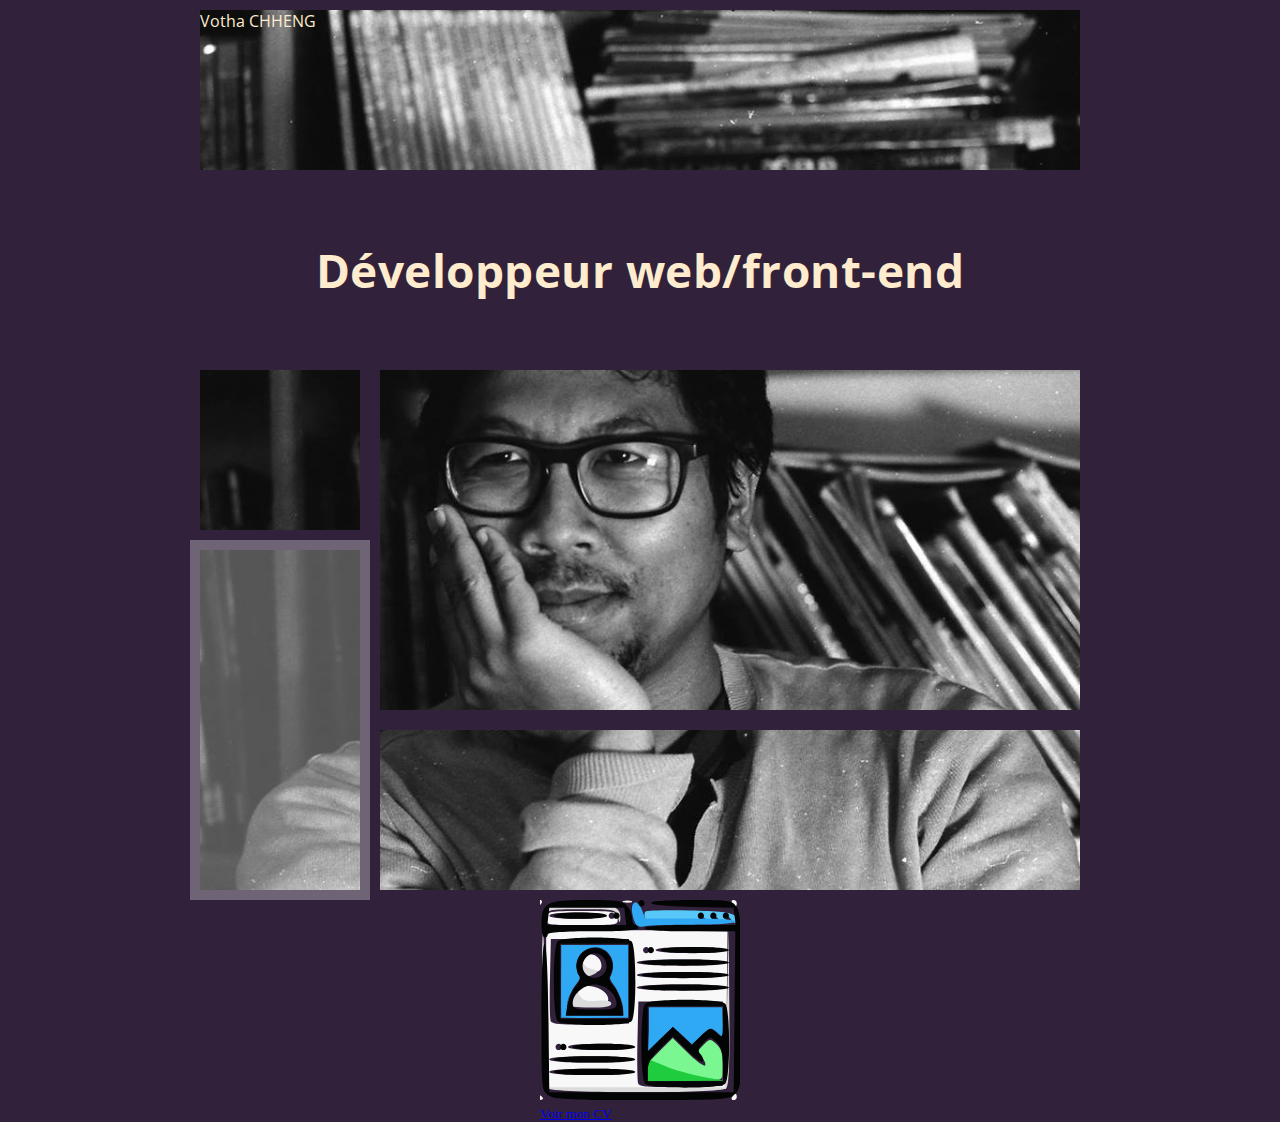
==== index.html @ 66f0a147 "Version alt" ====
<!DOCTYPE html>
<html lang="fr">
<head>
    <meta charset="UTF-8">
    <meta http-equiv="X-UA-Compatible" content="IE=edge"/>
    <meta name="viewport" content="width=device-width, initial-scale=1.0"/>
    <link rel="preconnect" href="https://fonts.googleapis.com">
    <link rel="preconnect" href="https://fonts.gstatic.com" crossorigin>
    <link href="https://fonts.googleapis.com/css2?family=Lato&family=Open+Sans+Condensed:wght@300&family=Roboto&display=swap" rel="stylesheet">
    <link href="https://fonts.googleapis.com/css2?family=Poppins:wght@400&display=swap" rel="stylesheet"/>
    <link href="https://fonts.googleapis.com/css2?family=Crimson+Text&display=swap" rel="stylesheet"/>
    <link href="https://fonts.googleapis.com/css2?family=Oswald&display=swap" rel="stylesheet">
    <link rel="stylesheet" href="/main.css"/>
    <title>Votha Chheng | Développeur web, Développeur front-end, JavaScript || Portfolio</title>
</head>
<body>
  <div class="grid-container">
      <div class="grid-square top">
        Votha CHHENG
      </div>
      <div class="grid-square two">
        Développeur web/front-end
      </div>
      <div class="grid-square three">
        <div class="folder"></div>
      </div>
      <div class="grid-square four">
        <div class="folder"></div>
      </div>
      <div class="grid-square five">
        <div class="folder"></div>
      </div>
      <div class="grid-square seven">
        <div class="folder"></div>
      </div>

    </div>
  <!-- <div class="portrait-container">
    
    <img src="./images/portraitnb.jpg" alt="portrait Votha Chheng" width="937">
  </div> -->
  <div class="cv-container">
    <a href="./cv.html">
      <img src="/images/cv-icon.svg" width="200" alt="lien vers mon CV">
      <small>Voir mon CV</small>
    </a>
    
  </div>
  
</body>
</html>
---- main.css ----
* {
  box-sizing: border-box;
}

body {
  padding: 0;
  margin: 0;
  background-color: #32213A;
  position: relative;
}

.portrait-container {
  width: 100vh;
  height: 100vh;
  margin: 0 auto;
  overflow: hidden;
}
.portrait-container img {
  filter: brightness(200%) contrast(125%);
}

.grid-container {
  width: 100vh;
  height: 100vh;
  position: relative;
  margin: 0px auto;
}
.grid-container .grid-square {
  background-image: url(/images//portraitnb.jpg);
  background-repeat: no-repeat;
  background-size: 100vh 100vh;
  border: 10px solid #32213A;
  position: absolute;
  transition: all 0.25s ease-out;
  z-index: 1;
}
.grid-container .grid-square:not(.two, .top):hover {
  border: 10px solid transparent;
}
.grid-container .top {
  width: 100vh;
  height: 20vh;
  top: 0px;
  left: 0px;
  color: blanchedalmond;
  font-family: "Open Sans Condensed", sans-serif;
}
.grid-container .two {
  width: 100vh;
  height: 20vh;
  background-color: transparent;
  background-image: none;
  top: 20vh;
  left: 0;
  display: flex;
  justify-content: center;
  align-items: center;
  font-size: calc(2.5rem + 0.5vw);
  font-family: "Open Sans Condensed", sans-serif;
  color: blanchedalmond;
  letter-spacing: 0.5px;
  font-weight: bold;
  border: none;
}
.grid-container .three {
  width: 20vh;
  height: 20vh;
  top: 40vh;
  left: 0px;
  background-position: 0px -40vh;
}
.grid-container .four {
  width: 80vh;
  height: 40vh;
  top: 40vh;
  left: 20vh;
  background-position: -20vh -40vh;
}
.grid-container .four .folder {
  width: 80vh;
  height: 40vh;
  z-index: 2;
  position: absolute;
  margin-left: -10px;
  margin-top: -10px;
  transition: all 0.25s ease-out;
}
.grid-container .four .folder:hover {
  background-color: rgba(0, 128, 0, 0.301);
}
.grid-container .five {
  background-position: 0px -60vh;
  width: 20vh;
  height: 40vh;
  top: 60vh;
  left: 0;
}
.grid-container .five .folder {
  width: 20vh;
  height: 40vh;
  z-index: 2;
  position: absolute;
  margin-left: -10px;
  margin-top: -10px;
  transition: all 0.25s ease-out;
  background-color: rgba(255, 255, 255, 0.301);
}
.grid-container .five .folder:hover {
  background-color: rgba(253, 34, 217, 0.301);
}
.grid-container .six {
  background-position: -80vh -40vh;
  width: 20vh;
  height: 40vh;
  top: 40vh;
  left: 80vh;
  background-color: blanchedalmond;
}
.grid-container .seven {
  background-position: -20vh -80vh;
  width: 80vh;
  height: 20vh;
  top: 80vh;
  left: 20vh;
  background-color: blanchedalmond;
}

.cv-container {
  margin: 0 auto;
  width: 200px;
}/*# sourceMappingURL=main.css.map */
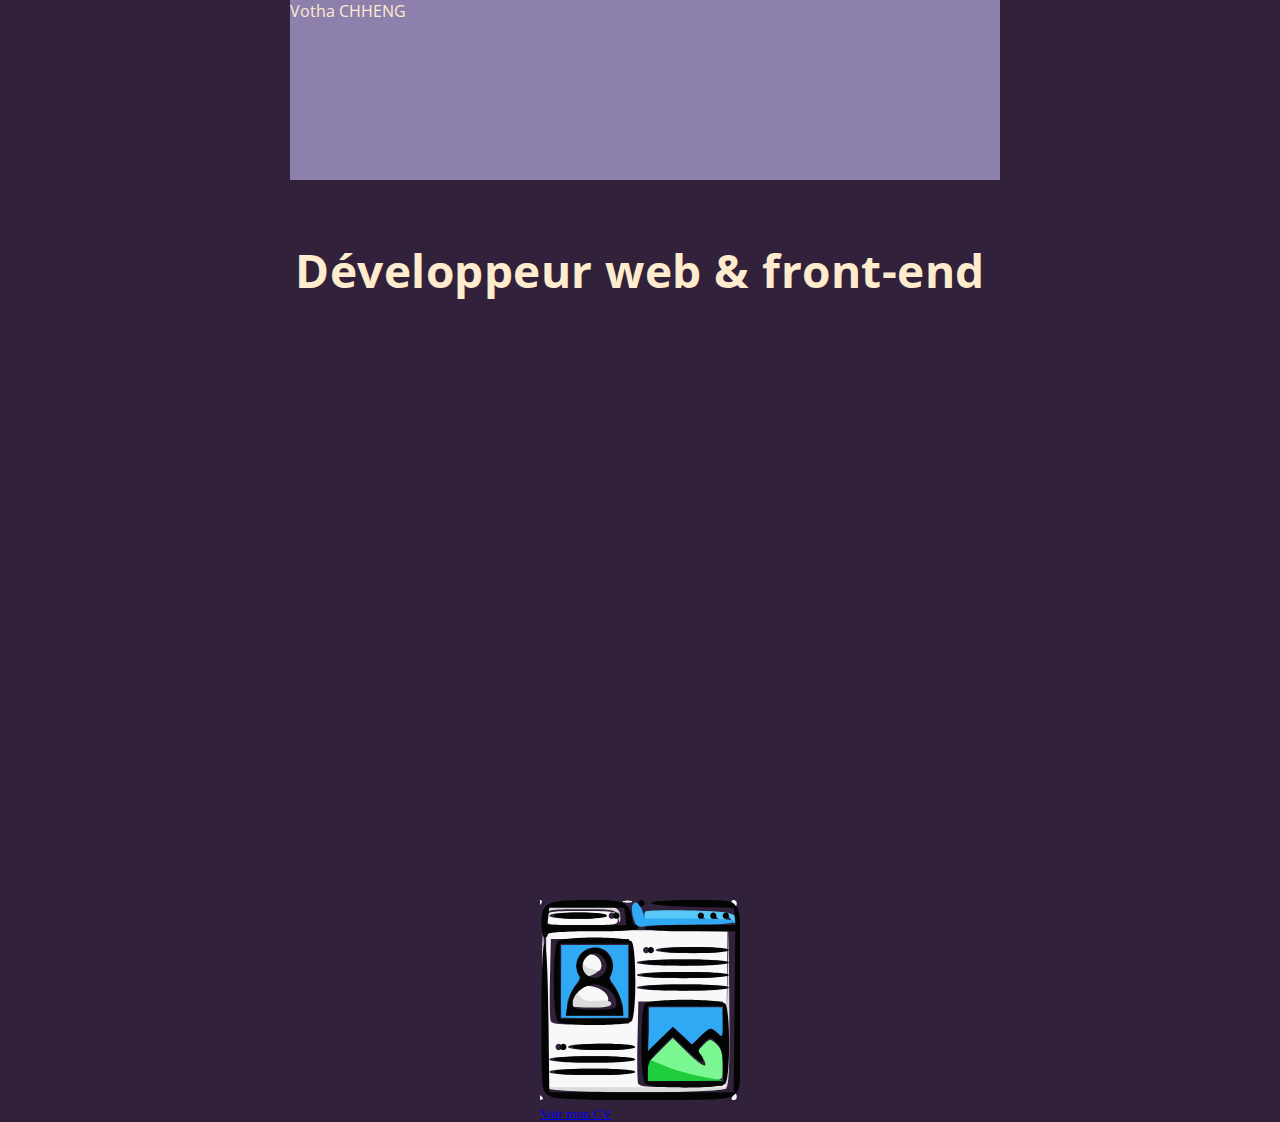
==== commit 802ba8c2: "Version 1" ====
--- a/index.html
+++ b/index.html
@@ -10,16 +10,18 @@
     <link href="https://fonts.googleapis.com/css2?family=Poppins:wght@400&display=swap" rel="stylesheet"/>
     <link href="https://fonts.googleapis.com/css2?family=Crimson+Text&display=swap" rel="stylesheet"/>
     <link href="https://fonts.googleapis.com/css2?family=Oswald&display=swap" rel="stylesheet">
+    
     <link rel="stylesheet" href="/main.css"/>
     <title>Votha Chheng | Développeur web, Développeur front-end, JavaScript || Portfolio</title>
+    <script src="https://cdnjs.cloudflare.com/ajax/libs/gsap/3.7.1/gsap.min.js" integrity="sha512-UxP+UhJaGRWuMG2YC6LPWYpFQnsSgnor0VUF3BHdD83PS/pOpN+FYbZmrYN+ISX8jnvgVUciqP/fILOXDjZSwg==" crossorigin="anonymous" referrerpolicy="no-referrer"></script>
 </head>
 <body>
   <div class="grid-container">
-      <div class="grid-square top">
+      <div class="top">
         Votha CHHENG
       </div>
-      <div class="grid-square two">
-        Développeur web/front-end
+      <div class="two">
+        Développeur web & front-end
       </div>
       <div class="grid-square three">
         <div class="folder"></div>
@@ -46,6 +48,6 @@
     </a>
     
   </div>
-  
+  <script type="module" src="./animations.js" ></script>
 </body>
 </html>--- a/main.css
+++ b/main.css
@@ -1,5 +1,6 @@
 * {
-  box-sizing: border-box;
+  -webkit-box-sizing: border-box;
+          box-sizing: border-box;
 }
 
 body {
@@ -15,46 +16,65 @@
   margin: 0 auto;
   overflow: hidden;
 }
+
 .portrait-container img {
-  filter: brightness(200%) contrast(125%);
+  -webkit-filter: brightness(200%) contrast(125%);
+          filter: brightness(200%) contrast(125%);
 }
 
 .grid-container {
-  width: 100vh;
+  width: 80vh;
   height: 100vh;
   position: relative;
   margin: 0px auto;
+  overflow: hidden;
 }
+
 .grid-container .grid-square {
-  background-image: url(/images//portraitnb.jpg);
+  background-image: url("./images//portraitnblight.jpg");
   background-repeat: no-repeat;
   background-size: 100vh 100vh;
   border: 10px solid #32213A;
   position: absolute;
+  -webkit-transition: all 0.25s ease-out;
   transition: all 0.25s ease-out;
   z-index: 1;
 }
-.grid-container .grid-square:not(.two, .top):hover {
+
+.grid-container .grid-square:hover {
   border: 10px solid transparent;
+  mix-blend-mode: normal;
 }
+
 .grid-container .top {
+  position: absolute;
   width: 100vh;
   height: 20vh;
   top: 0px;
   left: 0px;
   color: blanchedalmond;
   font-family: "Open Sans Condensed", sans-serif;
+  background-color: #8d80ad;
+  border-left: 10px solid #32213A;
 }
+
 .grid-container .two {
-  width: 100vh;
+  position: absolute;
+  width: 80vh;
   height: 20vh;
   background-color: transparent;
   background-image: none;
   top: 20vh;
   left: 0;
+  display: -webkit-box;
+  display: -ms-flexbox;
   display: flex;
-  justify-content: center;
-  align-items: center;
+  -webkit-box-pack: center;
+      -ms-flex-pack: center;
+          justify-content: center;
+  -webkit-box-align: center;
+      -ms-flex-align: center;
+          align-items: center;
   font-size: calc(2.5rem + 0.5vw);
   font-family: "Open Sans Condensed", sans-serif;
   color: blanchedalmond;
@@ -62,20 +82,26 @@
   font-weight: bold;
   border: none;
 }
+
 .grid-container .three {
   width: 20vh;
   height: 20vh;
   top: 40vh;
   left: 0px;
   background-position: 0px -40vh;
+  -webkit-transform: translate(-100%);
+          transform: translate(-100%);
 }
+
 .grid-container .four {
   width: 80vh;
   height: 40vh;
   top: 40vh;
   left: 20vh;
   background-position: -20vh -40vh;
+  opacity: 0;
 }
+
 .grid-container .four .folder {
   width: 80vh;
   height: 40vh;
@@ -83,18 +109,24 @@
   position: absolute;
   margin-left: -10px;
   margin-top: -10px;
+  -webkit-transition: all 0.25s ease-out;
   transition: all 0.25s ease-out;
 }
+
 .grid-container .four .folder:hover {
   background-color: rgba(0, 128, 0, 0.301);
 }
+
 .grid-container .five {
   background-position: 0px -60vh;
   width: 20vh;
   height: 40vh;
   top: 60vh;
   left: 0;
+  -webkit-transform: translateY(100%);
+          transform: translateY(100%);
 }
+
 .grid-container .five .folder {
   width: 20vh;
   height: 40vh;
@@ -102,30 +134,41 @@
   position: absolute;
   margin-left: -10px;
   margin-top: -10px;
+  -webkit-transition: all 0.25s ease-out;
   transition: all 0.25s ease-out;
-  background-color: rgba(255, 255, 255, 0.301);
 }
+
 .grid-container .five .folder:hover {
   background-color: rgba(253, 34, 217, 0.301);
 }
-.grid-container .six {
-  background-position: -80vh -40vh;
-  width: 20vh;
-  height: 40vh;
-  top: 40vh;
-  left: 80vh;
-  background-color: blanchedalmond;
-}
+
 .grid-container .seven {
   background-position: -20vh -80vh;
   width: 80vh;
   height: 20vh;
   top: 80vh;
   left: 20vh;
-  background-color: blanchedalmond;
+  -webkit-transform: translateX(100%);
+          transform: translateX(100%);
+}
+
+.grid-container .seven .folder {
+  width: 80vh;
+  height: 20vh;
+  z-index: 2;
+  position: absolute;
+  margin-left: -10px;
+  margin-top: -10px;
+  -webkit-transition: all 0.25s ease-out;
+  transition: all 0.25s ease-out;
+}
+
+.grid-container .seven .folder:hover {
+  background-color: rgba(208, 223, 9, 0.301);
 }
 
 .cv-container {
   margin: 0 auto;
   width: 200px;
-}/*# sourceMappingURL=main.css.map */+}
+/*# sourceMappingURL=main.css.map */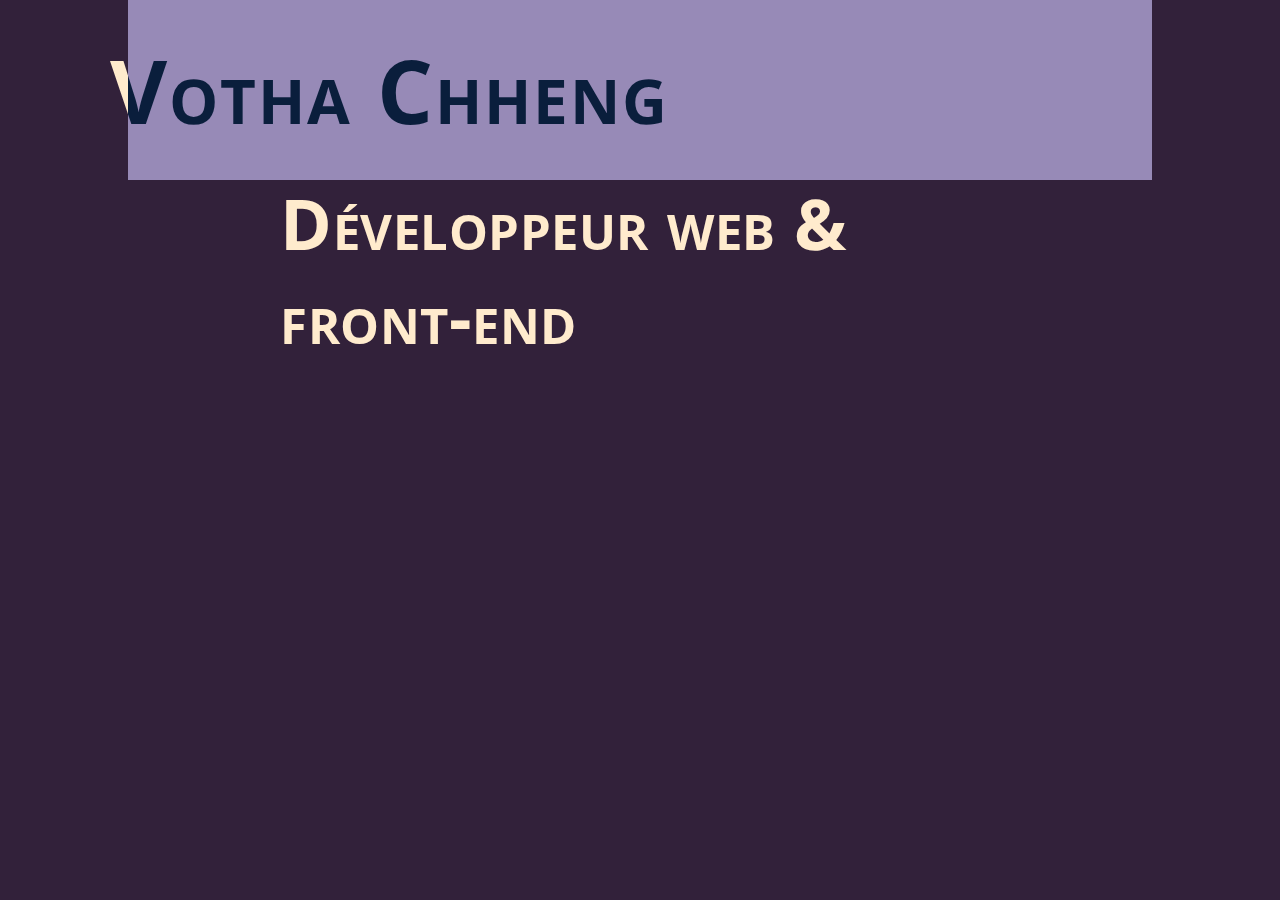
==== commit 976e285f: "Version alt" ====
--- a/index.html
+++ b/index.html
@@ -15,13 +15,14 @@
     <title>Votha Chheng | Développeur web, Développeur front-end, JavaScript || Portfolio</title>
     <script src="https://cdnjs.cloudflare.com/ajax/libs/gsap/3.7.1/gsap.min.js" integrity="sha512-UxP+UhJaGRWuMG2YC6LPWYpFQnsSgnor0VUF3BHdD83PS/pOpN+FYbZmrYN+ISX8jnvgVUciqP/fILOXDjZSwg==" crossorigin="anonymous" referrerpolicy="no-referrer"></script>
 </head>
-<body>
+<body>      
+  <div class="top">
+    <h1>Votha Chheng</h1>
+  </div>
   <div class="grid-container">
-      <div class="top">
-        Votha CHHENG
-      </div>
       <div class="two">
-        Développeur web & front-end
+        <h2>Développeur web & front-end</h2>
+        
       </div>
       <div class="grid-square three">
         <div class="folder"></div>
@@ -41,13 +42,13 @@
     
     <img src="./images/portraitnb.jpg" alt="portrait Votha Chheng" width="937">
   </div> -->
-  <div class="cv-container">
+  <!-- <div class="cv-container">
     <a href="./cv.html">
       <img src="/images/cv-icon.svg" width="200" alt="lien vers mon CV">
       <small>Voir mon CV</small>
     </a>
     
-  </div>
+  </div> -->
   <script type="module" src="./animations.js" ></script>
 </body>
 </html>--- a/main.css
+++ b/main.css
@@ -1,6 +1,5 @@
 * {
-  -webkit-box-sizing: border-box;
-          box-sizing: border-box;
+  box-sizing: border-box;
 }
 
 body {
@@ -16,48 +15,66 @@
   margin: 0 auto;
   overflow: hidden;
 }
-
 .portrait-container img {
-  -webkit-filter: brightness(200%) contrast(125%);
-          filter: brightness(200%) contrast(125%);
+  filter: brightness(200%) contrast(125%);
+}
+
+.top {
+  position: relative;
+  margin: 0 auto;
+  width: 1440px;
+  height: 20vh;
+  top: 0px;
+  left: 0px;
+  color: #001432;
+  font-family: "Open Sans Condensed", sans-serif;
+  background-color: #8d80ad;
+  filter: invert(100%);
+}
+.top::before {
+  content: "";
+  position: absolute;
+  width: 100%;
+  height: 100%;
+  mix-blend-mode: difference;
+  z-index: 50;
+  background-color: whitesmoke;
+}
+.top h1 {
+  font-family: "Open Sans Condensed", sans-serif;
+  font-size: 7.5rem;
+  position: absolute;
+  letter-spacing: 2px;
+  font-variant: small-caps;
+  font-weight: bolder;
+  left: -22.5px;
+  margin: 0;
+  transform: translate(0, -50%);
+  top: 50%;
 }
 
 .grid-container {
   width: 80vh;
   height: 100vh;
   position: relative;
-  margin: 0px auto;
+  margin: -20vh auto 0;
   overflow: hidden;
 }
-
 .grid-container .grid-square {
   background-image: url("./images//portraitnblight.jpg");
   background-repeat: no-repeat;
   background-size: 100vh 100vh;
   border: 10px solid #32213A;
   position: absolute;
-  -webkit-transition: all 0.25s ease-out;
   transition: all 0.25s ease-out;
   z-index: 1;
 }
-
-.grid-container .grid-square:hover {
-  border: 10px solid transparent;
-  mix-blend-mode: normal;
-}
-
-.grid-container .top {
-  position: absolute;
-  width: 100vh;
-  height: 20vh;
-  top: 0px;
-  left: 0px;
-  color: blanchedalmond;
-  font-family: "Open Sans Condensed", sans-serif;
-  background-color: #8d80ad;
-  border-left: 10px solid #32213A;
-}
-
+.grid-container .grid-square .folder {
+  z-index: 2;
+  position: absolute;
+  border: 10px solid #32213A;
+  transition: all 0.25s ease-out;
+}
 .grid-container .two {
   position: absolute;
   width: 80vh;
@@ -66,15 +83,9 @@
   background-image: none;
   top: 20vh;
   left: 0;
-  display: -webkit-box;
-  display: -ms-flexbox;
   display: flex;
-  -webkit-box-pack: center;
-      -ms-flex-pack: center;
-          justify-content: center;
-  -webkit-box-align: center;
-      -ms-flex-align: center;
-          align-items: center;
+  justify-content: center;
+  align-items: center;
   font-size: calc(2.5rem + 0.5vw);
   font-family: "Open Sans Condensed", sans-serif;
   color: blanchedalmond;
@@ -82,93 +93,190 @@
   font-weight: bold;
   border: none;
 }
-
+.grid-container .two h2 {
+  font-variant: small-caps;
+  font-family: "Open Sans Condensed", sans-serif;
+}
 .grid-container .three {
   width: 20vh;
   height: 20vh;
   top: 40vh;
   left: 0px;
-  background-position: 0px -40vh;
-  -webkit-transform: translate(-100%);
-          transform: translate(-100%);
-}
-
+  background-position: 0px 0vh;
+  transform: rotateY(90deg);
+}
+.grid-container .three .folder {
+  width: 20vh;
+  height: 20vh;
+  margin-left: -10px;
+  margin-top: -10px;
+}
 .grid-container .four {
   width: 80vh;
   height: 40vh;
   top: 40vh;
   left: 20vh;
-  background-position: -20vh -40vh;
+  background-position: -20vh 0vh;
   opacity: 0;
 }
-
 .grid-container .four .folder {
   width: 80vh;
   height: 40vh;
-  z-index: 2;
-  position: absolute;
-  margin-left: -10px;
-  margin-top: -10px;
-  -webkit-transition: all 0.25s ease-out;
-  transition: all 0.25s ease-out;
-}
-
-.grid-container .four .folder:hover {
-  background-color: rgba(0, 128, 0, 0.301);
-}
-
+  margin-left: -10px;
+  margin-top: -10px;
+}
 .grid-container .five {
-  background-position: 0px -60vh;
+  background-position: 0px -20vh;
   width: 20vh;
   height: 40vh;
   top: 60vh;
   left: 0;
-  -webkit-transform: translateY(100%);
-          transform: translateY(100%);
-}
-
+  transform: translateY(100%);
+}
 .grid-container .five .folder {
   width: 20vh;
   height: 40vh;
-  z-index: 2;
-  position: absolute;
-  margin-left: -10px;
-  margin-top: -10px;
-  -webkit-transition: all 0.25s ease-out;
-  transition: all 0.25s ease-out;
-}
-
-.grid-container .five .folder:hover {
-  background-color: rgba(253, 34, 217, 0.301);
-}
-
+  margin-left: -10px;
+  margin-top: -10px;
+}
 .grid-container .seven {
-  background-position: -20vh -80vh;
+  background-position: -20vh -40vh;
   width: 80vh;
   height: 20vh;
   top: 80vh;
   left: 20vh;
-  -webkit-transform: translateX(100%);
-          transform: translateX(100%);
-}
-
+  transform: translateX(-125%);
+}
 .grid-container .seven .folder {
   width: 80vh;
   height: 20vh;
-  z-index: 2;
-  position: absolute;
-  margin-left: -10px;
-  margin-top: -10px;
-  -webkit-transition: all 0.25s ease-out;
-  transition: all 0.25s ease-out;
-}
-
-.grid-container .seven .folder:hover {
-  background-color: rgba(208, 223, 9, 0.301);
+  margin-left: -10px;
+  margin-top: -10px;
 }
 
 .cv-container {
   margin: 0 auto;
   width: 200px;
 }
-/*# sourceMappingURL=main.css.map */+
+/***********************Media queries********************************/
+@media screen and (max-width: 1440px) {
+  .top {
+    width: 1024px;
+  }
+  .top h1 {
+    left: -18px;
+    font-size: 5.5rem;
+  }
+}
+@media screen and (max-width: 1024px) {
+  .top {
+    width: 768px;
+    height: 150px;
+  }
+  .top h1 {
+    left: -18px;
+    font-size: 5.5rem;
+  }
+
+  .grid-container {
+    width: 80vw;
+    height: 100vw;
+    position: relative;
+    margin: -20vw auto 0;
+    overflow: hidden;
+  }
+  .grid-container .grid-square {
+    background-image: url("./images//portraitnblight.jpg");
+    background-repeat: no-repeat;
+    background-size: 100vw 100vw;
+    border: 10px solid #32213A;
+    position: absolute;
+    transition: all 0.25s ease-out;
+    z-index: 1;
+  }
+  .grid-container .grid-square .folder {
+    z-index: 2;
+    position: absolute;
+    border: 10px solid #32213A;
+    transition: all 0.25s ease-out;
+  }
+  .grid-container .two {
+    position: absolute;
+    width: 80vw;
+    height: 20vw;
+    background-color: transparent;
+    background-image: none;
+    top: 20vw;
+    left: 0;
+    display: flex;
+    justify-content: center;
+    align-items: center;
+    font-size: calc(2.5rem + 0.5vw);
+    font-family: "Open Sans Condensed", sans-serif;
+    color: blanchedalmond;
+    letter-spacing: 0.5px;
+    font-weight: bold;
+    border: none;
+  }
+  .grid-container .two h2 {
+    font-variant: small-caps;
+    font-family: "Open Sans Condensed", sans-serif;
+  }
+  .grid-container .three {
+    width: 20vw;
+    height: 20vw;
+    top: 40vw;
+    left: 0px;
+    background-position: 0px 0vw;
+    transform: rotateY(90deg);
+  }
+  .grid-container .three .folder {
+    width: 20vw;
+    height: 20vw;
+    margin-left: -10px;
+    margin-top: -10px;
+  }
+  .grid-container .four {
+    width: 80vw;
+    height: 40vw;
+    top: 40vw;
+    left: 20vw;
+    background-position: -20vw 0vw;
+    opacity: 0;
+  }
+  .grid-container .four .folder {
+    width: 80vw;
+    height: 40vw;
+    margin-left: -10px;
+    margin-top: -10px;
+  }
+  .grid-container .five {
+    background-position: 0px -20vw;
+    width: 20vw;
+    height: 40vw;
+    top: 60vw;
+    left: 0;
+    transform: translateY(100%);
+  }
+  .grid-container .five .folder {
+    width: 20vw;
+    height: 40vw;
+    margin-left: -10px;
+    margin-top: -10px;
+  }
+  .grid-container .seven {
+    background-position: -20vw -40vw;
+    width: 80vw;
+    height: 20vw;
+    top: 80vw;
+    left: 20vw;
+    transform: translateX(-125%);
+  }
+  .grid-container .seven .folder {
+    width: 80vw;
+    height: 20vw;
+    margin-left: -10px;
+    margin-top: -10px;
+  }
+}/*# sourceMappingURL=main.css.map */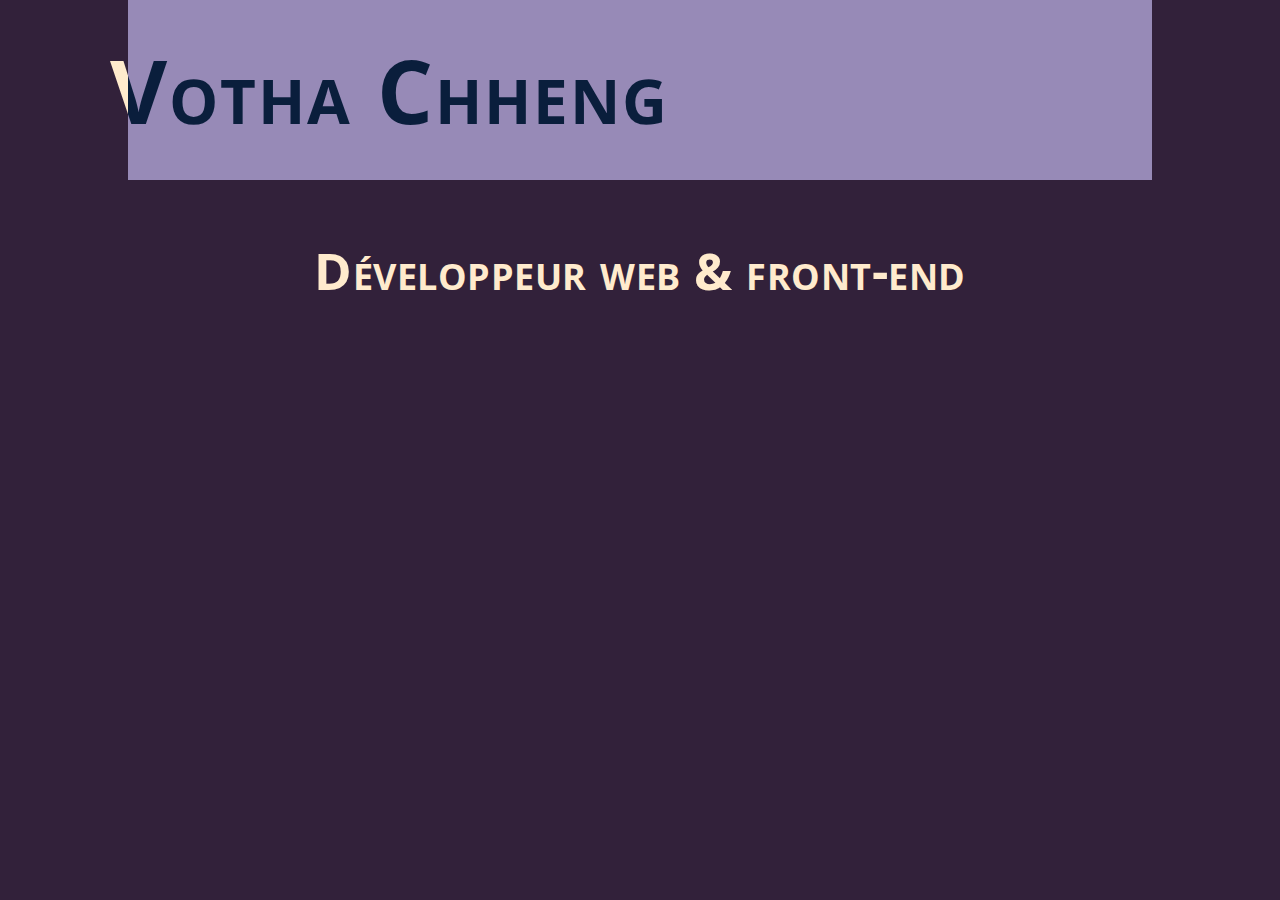
==== commit 852b7699: "Version alt" ====
--- a/index.html
+++ b/index.html
@@ -25,16 +25,16 @@
         
       </div>
       <div class="grid-square three">
-        <div class="folder"></div>
+        <div class="folder" id="cv">CV</div>
       </div>
       <div class="grid-square four">
-        <div class="folder"></div>
+        <div class="folder" id="portfolio">Portfolio</div>
       </div>
       <div class="grid-square five">
         <div class="folder"></div>
       </div>
       <div class="grid-square seven">
-        <div class="folder"></div>
+        <div class="folder" id="skills">Skills</div>
       </div>
 
     </div>
--- a/main.css
+++ b/main.css
@@ -7,16 +7,6 @@
   margin: 0;
   background-color: #32213A;
   position: relative;
-}
-
-.portrait-container {
-  width: 100vh;
-  height: 100vh;
-  margin: 0 auto;
-  overflow: hidden;
-}
-.portrait-container img {
-  filter: brightness(200%) contrast(125%);
 }
 
 .top {
@@ -66,14 +56,16 @@
   background-size: 100vh 100vh;
   border: 10px solid #32213A;
   position: absolute;
-  transition: all 0.25s ease-out;
+  transition: all 0.5s ease-out;
   z-index: 1;
+  pointer-events: none;
 }
 .grid-container .grid-square .folder {
   z-index: 2;
   position: absolute;
   border: 10px solid #32213A;
-  transition: all 0.25s ease-out;
+  font-family: "Lato", sans-serif;
+  font-size: 2rem;
 }
 .grid-container .two {
   position: absolute;
@@ -119,6 +111,9 @@
   background-position: -20vh 0vh;
   opacity: 0;
 }
+.grid-container .four:hover {
+  background-image: url(/images/html.svg);
+}
 .grid-container .four .folder {
   width: 80vh;
   height: 40vh;
@@ -167,6 +162,11 @@
   .top h1 {
     left: -18px;
     font-size: 5.5rem;
+  }
+
+  h2 {
+    font-size: clamp(2.5rem, 4vw, 4.5rem);
+    text-align: center;
   }
 }
 @media screen and (max-width: 1024px) {
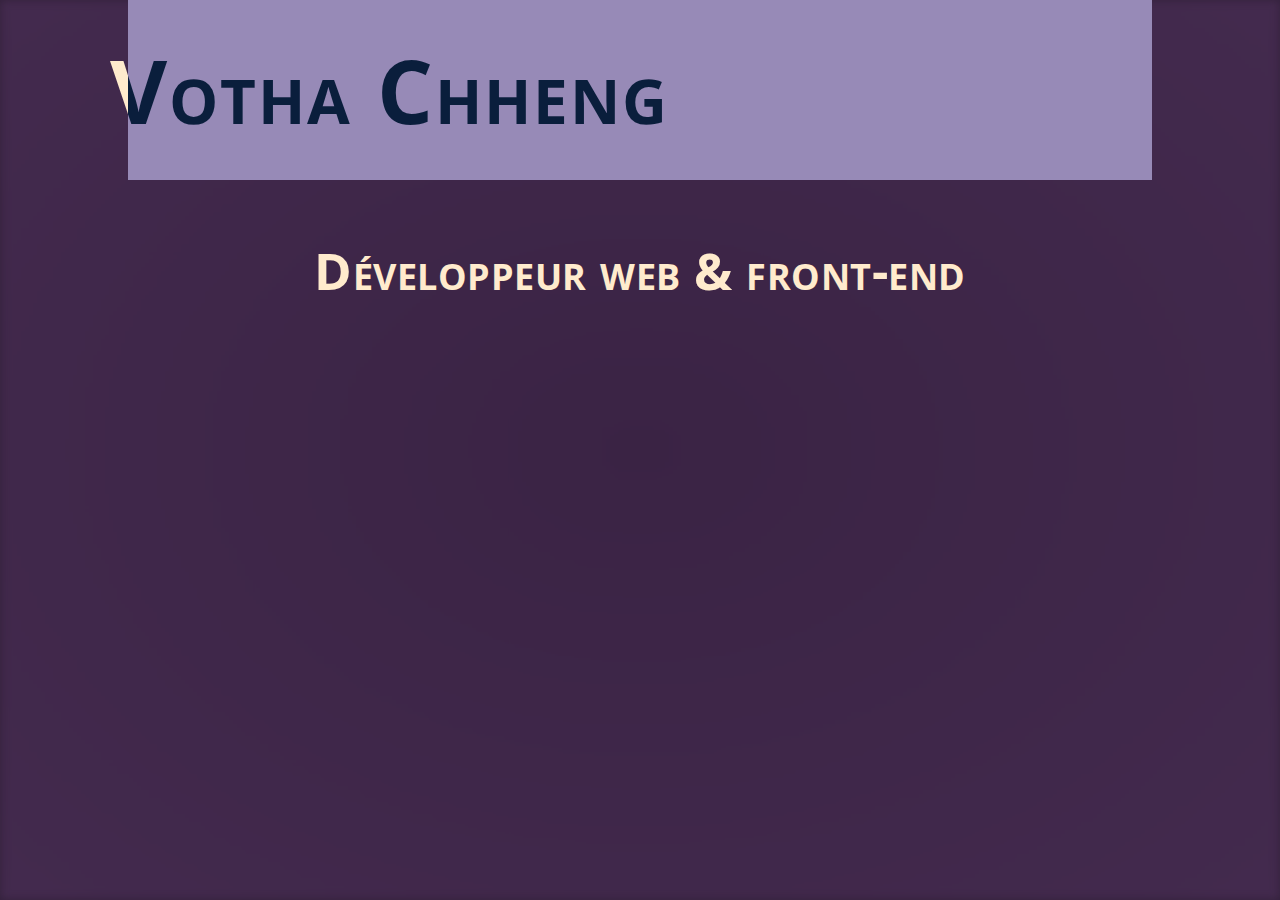
==== commit f0f2b97d: "Version alt" ====
--- a/index.html
+++ b/index.html
@@ -9,46 +9,74 @@
     <link href="https://fonts.googleapis.com/css2?family=Lato&family=Open+Sans+Condensed:wght@300&family=Roboto&display=swap" rel="stylesheet">
     <link href="https://fonts.googleapis.com/css2?family=Poppins:wght@400&display=swap" rel="stylesheet"/>
     <link href="https://fonts.googleapis.com/css2?family=Crimson+Text&display=swap" rel="stylesheet"/>
-    <link href="https://fonts.googleapis.com/css2?family=Oswald&display=swap" rel="stylesheet">
-    
+    <link href="https://fonts.googleapis.com/css2?family=Oswald&display=swap" rel="stylesheet"> 
     <link rel="stylesheet" href="/main.css"/>
     <title>Votha Chheng | Développeur web, Développeur front-end, JavaScript || Portfolio</title>
     <script src="https://cdnjs.cloudflare.com/ajax/libs/gsap/3.7.1/gsap.min.js" integrity="sha512-UxP+UhJaGRWuMG2YC6LPWYpFQnsSgnor0VUF3BHdD83PS/pOpN+FYbZmrYN+ISX8jnvgVUciqP/fILOXDjZSwg==" crossorigin="anonymous" referrerpolicy="no-referrer"></script>
 </head>
-<body>      
+<body>
+  <div class="blur-bg">
+  </div>      
   <div class="top">
     <h1>Votha Chheng</h1>
   </div>
   <div class="grid-container">
       <div class="two">
-        <h2>Développeur web & front-end</h2>
+        <h2>Développeur web & front-end</h2>    
+      </div>
+      <div class="grid-square three">
+        <a href="./cv.html">
+          <div class="folder" id="cv"></div>
+          <div class="menu-item"><div>CV</div></div>
+        </a>
         
       </div>
-      <div class="grid-square three">
-        <div class="folder" id="cv">CV</div>
-      </div>
       <div class="grid-square four">
-        <div class="folder" id="portfolio">Portfolio</div>
+        <div class="folder" id="portfolio"></div>
+        <div class="menu-item"><div>Portfolio</div></div>
       </div>
       <div class="grid-square five">
         <div class="folder"></div>
+        <div class="menu-item"><div>Jeux</div></div>
       </div>
       <div class="grid-square seven">
-        <div class="folder" id="skills">Skills</div>
+        <div class="folder" id="skills"></div>
+        <div class="menu-item">
+          <div>Technos & librairies</div>
+          <h2 class="title-menu">Technos & librairies <img src="./images/down-left-arrow.svg"/></h2>
+        </div>
       </div>
-
     </div>
-  <!-- <div class="portrait-container">
-    
-    <img src="./images/portraitnb.jpg" alt="portrait Votha Chheng" width="937">
-  </div> -->
-  <!-- <div class="cv-container">
-    <a href="./cv.html">
-      <img src="/images/cv-icon.svg" width="200" alt="lien vers mon CV">
-      <small>Voir mon CV</small>
-    </a>
-    
-  </div> -->
+    <div class="skills-front">
+      <h3>Front</h3>
+      <div class="front-container">
+        <img src="./images/html.svg" alt="logo html">
+        <img src="./images/css.svg" alt="logo css">
+        <img src="./images/javascriptcom.svg" alt="logo js">
+        <img src="./images/react.svg" alt="logo html">
+        <img src="./images/redux.svg" alt="logo html">
+        <img src="./images/bootstrap.svg" alt="logo html">
+        <img src="./images/next-js.svg" alt="logo html">
+        <img src="./images/vuejs.svg" alt="logo html">
+      </div> 
+    </div>
+    <div class="skills-back-tools">
+      <h3>Back</h3>
+      <div class="back-container">
+        <img src="./images/nodejs.svg" alt="logo html">
+        <img src="./images/express.svg" alt="logo css">
+        <img src="./images/mongodb-logo-svgrepo-com.svg" alt="logo js">
+      </div> 
+      <h3>Outils</h3>
+      <div class="tools-container">
+        <img src="./images/github.svg" alt="logo html">
+        <img src="./images/figma.svg" alt="logo html">
+        <img src="./images/gimp.svg" alt="logo html">
+        <img src="./images/inkscape.svg" alt="logo html">
+        <img src="./images/wordpresse.svg" alt="logo html">
+        <img src="./images/google.svg" alt="logo html">
+      </div>
+    </div>
   <script type="module" src="./animations.js" ></script>
 </body>
 </html>--- a/main.css
+++ b/main.css
@@ -5,8 +5,17 @@
 body {
   padding: 0;
   margin: 0;
+  position: relative;
   background-color: #32213A;
-  position: relative;
+}
+
+.blur-bg {
+  background: radial-gradient(#3A2344, #432A4E);
+  position: absolute;
+  width: 100%;
+  height: 100%;
+  filter: blur(5px);
+  z-index: -1;
 }
 
 .top {
@@ -43,6 +52,80 @@
   top: 50%;
 }
 
+.skills-front, .skills-back-tools {
+  position: absolute;
+  transition: transform 0.58s ease-out;
+  z-index: -1;
+  height: 60vh;
+  top: 40vh;
+  display: none;
+}
+
+.skills-front {
+  width: calc((100vw - 85vh)/2);
+  left: 0;
+  transform: translate(110%, 0);
+}
+.skills-front.visible-slide {
+  transform: translate(15px, 0);
+}
+.skills-front h3 {
+  text-align: center;
+  font-size: 2rem;
+  font-family: "Oswald", sans-serif;
+  color: #cbdad9;
+  margin: 0;
+}
+.skills-front .front-container {
+  display: flex;
+  flex-wrap: wrap;
+  justify-content: center;
+  background-color: rgba(255, 255, 255, 0.25);
+  box-shadow: 0px 25px 45px rgba(0, 0, 0, 0.1);
+  -webkit-backdrop-filter: blur(5x);
+          backdrop-filter: blur(5x);
+  border-radius: 10px;
+  padding: 10px;
+  border: 1px solid whitesmoke;
+}
+.skills-front .front-container img {
+  width: 5vw;
+  margin: 15px;
+}
+
+.skills-back-tools {
+  width: calc((100vw - 85vh)/2);
+  right: 0;
+  transform: translate(-110%, 0);
+}
+.skills-back-tools.visible-slide {
+  transform: translate(-10px, 0);
+}
+.skills-back-tools h3 {
+  text-align: center;
+  font-size: 2rem;
+  font-family: "Oswald", sans-serif;
+  color: #cbdad9;
+  margin: 0;
+}
+.skills-back-tools .back-container, .skills-back-tools .tools-container {
+  display: flex;
+  flex-wrap: wrap;
+  justify-content: center;
+  background-color: rgba(147, 130, 127, 0.75);
+  border-radius: 10px;
+  padding: 10px;
+  box-shadow: 0px 25px 45px rgba(0, 0, 0, 0.1);
+  border: 1px solid whitesmoke;
+  -webkit-backdrop-filter: blur(5x);
+          backdrop-filter: blur(5x);
+}
+.skills-back-tools img {
+  width: 5vw;
+  margin: 15px;
+}
+
+/****************** Grid css **********************************************************/
 .grid-container {
   width: 80vh;
   height: 100vh;
@@ -54,18 +137,50 @@
   background-image: url("./images//portraitnblight.jpg");
   background-repeat: no-repeat;
   background-size: 100vh 100vh;
-  border: 10px solid #32213A;
+  border: 10px solid #3D2648;
   position: absolute;
   transition: all 0.5s ease-out;
-  z-index: 1;
   pointer-events: none;
 }
 .grid-container .grid-square .folder {
-  z-index: 2;
-  position: absolute;
-  border: 10px solid #32213A;
-  font-family: "Lato", sans-serif;
+  position: absolute;
+  border: 10px solid #3D2648;
+  font-family: "Oswald", sans-serif;
   font-size: 2rem;
+}
+.grid-container .grid-square .menu-item {
+  font-family: "Oswald", sans-serif;
+  position: absolute;
+  top: 10px;
+  left: 10px;
+  color: blanchedalmond;
+  letter-spacing: 2px;
+  font-size: 1.5rem;
+  display: none;
+  transition: display 0.5s ease-out;
+  width: 100%;
+  height: 100%;
+}
+.grid-container .grid-square .menu-item:hover {
+  background-color: gray;
+  opacity: 0.75;
+  z-index: 3;
+  transition: transform 0.25s ease-out, color 0.25s ease-out, font-size 0.25s ease-out, background-color 0.25s ease-out;
+  top: 0;
+  left: 0;
+}
+.grid-container .grid-square .menu-item:hover div {
+  position: absolute;
+  transition: transform 0.25s ease-out, color 0.25s ease-out, font-size 0.25s ease-out, background-color 0.25s ease-out;
+  color: white;
+  font-size: 2rem;
+  filter: brightness(175%);
+  text-shadow: 3px 2.5px 5px black;
+  z-index: 5;
+  opacity: 1;
+  width: 95%;
+  height: 90%;
+  padding-left: 10px;
 }
 .grid-container .two {
   position: absolute;
@@ -103,16 +218,21 @@
   margin-left: -10px;
   margin-top: -10px;
 }
+.grid-container .three .menu-item:hover div {
+  top: 5%;
+  left: 7.5%;
+}
 .grid-container .four {
-  width: 80vh;
+  width: 60vh;
   height: 40vh;
   top: 40vh;
   left: 20vh;
   background-position: -20vh 0vh;
   opacity: 0;
-}
-.grid-container .four:hover {
-  background-image: url(/images/html.svg);
+  border-right: none;
+}
+.grid-container .four .menu-item div {
+  margin: 10px;
 }
 .grid-container .four .folder {
   width: 80vh;
@@ -128,30 +248,68 @@
   left: 0;
   transform: translateY(100%);
 }
+.grid-container .five .menu-item:hover div {
+  top: 10%;
+  width: 100%;
+  height: 100%;
+}
 .grid-container .five .folder {
   width: 20vh;
   height: 40vh;
   margin-left: -10px;
   margin-top: -10px;
 }
+.grid-container .seven.active-menu {
+  width: 100vh;
+  height: 100vh;
+  background-position: 20vh 0vh;
+  top: 40vh;
+  left: 0;
+}
 .grid-container .seven {
   background-position: -20vh -40vh;
-  width: 80vh;
+  width: 60vh;
   height: 20vh;
   top: 80vh;
   left: 20vh;
-  transform: translateX(-125%);
+  transform: translateX(-100vh);
+  border-right: none;
+}
+.grid-container .seven .folder.active-menu {
+  width: 100vh;
+  height: 100vh;
+  border: none;
+  margin: 0;
+  top: 0vh;
 }
 .grid-container .seven .folder {
-  width: 80vh;
+  border-right: none;
+  width: 60vh;
   height: 20vh;
   margin-left: -10px;
   margin-top: -10px;
 }
-
-.cv-container {
-  margin: 0 auto;
-  width: 200px;
+.grid-container .seven .menu-item.full-title:hover {
+  background-color: transparent;
+}
+.grid-container .seven .menu-item {
+  width: 60vh;
+  height: 18vh;
+  transition: transform 0.25s ease-out, color 0.25s ease-out, font-size 0.25s ease-out, background-color 0.25s ease-out;
+  top: 0px;
+  left: 0px;
+}
+.grid-container .seven .menu-item div {
+  margin: 10px;
+}
+.grid-container .seven .menu-item .title-menu {
+  position: absolute;
+  margin: 0;
+  top: 50%;
+  left: 10px;
+  width: 125%;
+  font-size: 4.5rem;
+  display: none;
 }
 
 /***********************Media queries********************************/
@@ -169,7 +327,7 @@
     text-align: center;
   }
 }
-@media screen and (max-width: 1024px) {
+@media (max-width: 1024px) {
   .top {
     width: 768px;
     height: 150px;
@@ -182,17 +340,10 @@
   .grid-container {
     width: 80vw;
     height: 100vw;
-    position: relative;
     margin: -20vw auto 0;
-    overflow: hidden;
   }
   .grid-container .grid-square {
-    background-image: url("./images//portraitnblight.jpg");
-    background-repeat: no-repeat;
     background-size: 100vw 100vw;
-    border: 10px solid #32213A;
-    position: absolute;
-    transition: all 0.25s ease-out;
     z-index: 1;
   }
   .grid-container .grid-square .folder {
@@ -265,6 +416,15 @@
     margin-left: -10px;
     margin-top: -10px;
   }
+  .grid-container .five .folder .menu-item {
+    width: 100%;
+  }
+  .grid-container .seven.active-menu {
+    width: 100vw;
+    height: 100vw;
+    background-position: 20vw 40vw;
+    top: 40vw;
+  }
   .grid-container .seven {
     background-position: -20vw -40vw;
     width: 80vw;
@@ -273,6 +433,12 @@
     left: 20vw;
     transform: translateX(-125%);
   }
+  .grid-container .seven .folder.active-menu {
+    width: 100vw;
+    height: 100vw;
+    border: none;
+    top: 0vw;
+  }
   .grid-container .seven .folder {
     width: 80vw;
     height: 20vw;
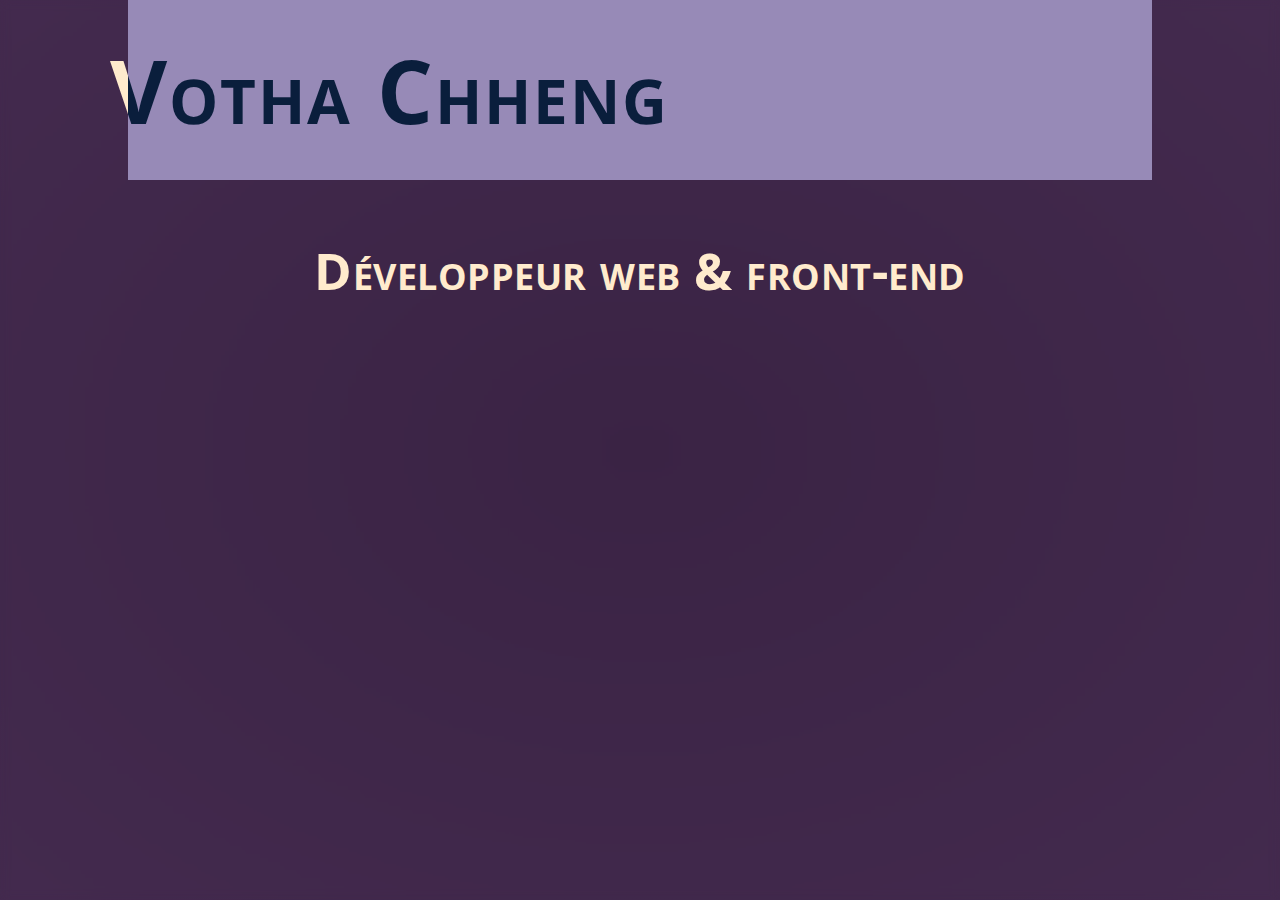
==== commit c17332b3: "alt" ====
--- a/index.html
+++ b/index.html
@@ -10,7 +10,8 @@
     <link href="https://fonts.googleapis.com/css2?family=Poppins:wght@400&display=swap" rel="stylesheet"/>
     <link href="https://fonts.googleapis.com/css2?family=Crimson+Text&display=swap" rel="stylesheet"/>
     <link href="https://fonts.googleapis.com/css2?family=Oswald&display=swap" rel="stylesheet"> 
-    <link rel="stylesheet" href="/main.css"/>
+    <link rel="stylesheet" href="./main.css"/>
+    <link rel="stylesheet" href="./cv.css"/>
     <title>Votha Chheng | Développeur web, Développeur front-end, JavaScript || Portfolio</title>
     <script src="https://cdnjs.cloudflare.com/ajax/libs/gsap/3.7.1/gsap.min.js" integrity="sha512-UxP+UhJaGRWuMG2YC6LPWYpFQnsSgnor0VUF3BHdD83PS/pOpN+FYbZmrYN+ISX8jnvgVUciqP/fILOXDjZSwg==" crossorigin="anonymous" referrerpolicy="no-referrer"></script>
 </head>
@@ -25,11 +26,11 @@
         <h2>Développeur web & front-end</h2>    
       </div>
       <div class="grid-square three">
-        <a href="./cv.html">
-          <div class="folder" id="cv"></div>
-          <div class="menu-item"><div>CV</div></div>
-        </a>
-        
+        <div class="folder" id="cv"></div>
+        <div class="menu-item">
+          <div>CV</div>
+          <h2 class="title-menu">CV <img src="./images/up-left-arrow.svg"/></h2>
+        </div>     
       </div>
       <div class="grid-square four">
         <div class="folder" id="portfolio"></div>
@@ -47,6 +48,410 @@
         </div>
       </div>
     </div>
+
+<!--******************************** CV ****************************************** -->
+<div id="frame-a4">
+  <main>
+      <div class="item">
+          <h2>
+              Qui suis-je ?
+          </h2>
+          <p>
+              Actuellement <a href="https://votha-chheng.github.io" target="_blank">créateur de sites web freelance</a> en parallèle de mon métier de <a href="https://www.saint-etienne-arles.com/vie-de-l-%C3%A9cole/equipe-enseignante-et-personnels/" target="_blank">responsable informa&shy;tique dans une école primaire.</a> J'y ai aussi été en même temps maître suppléant pour la classe de Petite section. 
+          </p>
+          <p>
+              Formé en autodidacte, je souhaite dé&shy;sormais me consacrer à plein temps à la conception de sites et d'applications en JS.
+          </p>
+          <p>
+              Pour ces différents postes, j'ai su faire preuve d'une grande polyvalence, d'une forte capacité à m'adapter, à travailler en équipe de manière harmo&shy;nieuse (dans mon cas, auprès d'une équi&shy;pe de 8 enseignantes), d'une bonne capa&shy;cité à assimiler et chercher les informa&shy;tions perti&shy;nentes, en plus d'un sens aigu de la pédagogie et un goût certain pour la veille technologique (hard&shy;ware et soft&shy;ware).
+          </p>
+      </div>
+      <div class="item">
+          <h2>
+              Expériences
+          </h2>
+          <ul class="conteneur-experiences">
+              <li> 
+                  <div class="experience">
+                      <div class="partie-haute">
+                          <div class="poste">
+                              <div class="poste-content">
+                                  <img src="./public/coding.svg" width="25"/>
+                                  <span>Conception de sites web, Arles</span>
+                              </div>   
+                          </div>
+                          <div class="date">
+                              2020 - auj.
+                          </div>
+                      </div>
+                      <div class="lieu-poste">Freelance</div>
+                      <div class="description">
+                          <ul>
+                              <li>
+                                  Site de commande <a href="https://bauxt-des-sens.com" target="_blank">bauxt-des-sens.com</a> réalisé pour le compte d'une masseuse indépendante et conçu avec le framework NextJS. <br/>
+                                  <span class="front-back">Front</span> : 
+                                  <div class="tag">React</div>
+                                  <div class="tag">Intersection-Observer</div>
+                                  <div class="tag">Framer-Motion</div>
+                                  <div class="tag">Styled-Components</div>
+                                  <div class="tag">Smooth Scrolling</div> 
+                              </li>
+                              <li>
+                                  Site de commande <a href="https://betry-psychomotricienne.fr/" target="_blank">betry-psychomotricienne.fr</a> réalisé pour le compte d'une psychomotricienne libérale et conçu aussi avec le framework NextJS.<br/>
+                                  <span class="front-back">Front :</span>
+                                  <div class="tag">React</div>
+                                  <div class="tag">Locomotive-Scroll</div>
+                                  <div class="tag">Gsap</div>
+                                  <div class="tag">Styled-Components</div>
+                              </li>
+                              <li>
+                                  Site de commande <a href="https://audreyetienne.github.io/" target="_blank">audreyetienne.github.io</a> réalisé pour le compte d'une docteure en économie, et conçu et pensé comme une S.P.A. permettant une navigation ultra rapide.<br/>
+                                  <span class="front-back">Front : </span>
+                                  <div class="tag">Vanilla JS</div>
+                                  <div class="tag">HTML</div>
+                                  <div class="tag">CSS</div>
+                              </li>
+                              <li>
+                                  
+                                  Site de e-commerce <a href="https://luminairescavallo.herokuapp.com/" target="_blank">luminairescavallo</a>. Ce projet consistait en la refonte du site (déjà exisant) d'un fabricant de lampe. L'implémentation du paiement en ligne ne pouvant se faire qu'avec Paypal ou Stripe, il n'est pas utilisé, mais a été très formateur.<br/>
+                                  <span class="front-back">Front : </span>
+                                  <div class="tag">React</div>
+                                  <div class="tag">React-Redux</div>
+                                  <div class="tag">Framer-Motion</div>
+                                  <div class="tag">Styled-Components</div>
+                                  <div class="tag">Bootstrap</div>
+                                  <br/>
+                                  <span class="front-back">Back : </span>
+                                  <div class="tag">Express</div>
+                                  <div class="tag">NodeJS</div>
+                                  <div class="tag">MongoDB</div>
+                                  <div class="tag">API Rest</div>
+                                  <div class="tag">Axios</div>
+                              </li>
+                              <li>
+                                  Site de e-commerce fictif conçu dans le cadre d'un cours en ligne sur UDEMY concernant le MERN stack (avec <a href="https://www.udemy.com/certificate/UC-9e7c6c87-b01a-4214-9a00-c8f78fd08f44/" target="_blank">certification</a>).
+                              </li>
+                          </ul>
+                      </div>
+                  </div>
+              </li>
+              <li >
+                  <div class="experience">
+                      <div class="partie-haute">
+                          <div class="poste">
+                              <div class="poste-content">
+                                  <img src="./public/computer.svg" width="25"/>
+                                  <span>Enseignant et responsable informatique, Arles</span>
+                              </div>  
+                          </div>
+                          <div class="date">
+                              2015 - auj.
+                          </div>
+                      </div>
+                      <div class="lieu-poste">&Eacute;cole primaire St-Etienne</div>
+                      <div class="description">
+                          <ul>
+                              <li>
+                                  Supervision, achat, installation et maintenance du matériel informatique de l'école
+                              </li>
+                              <li>
+                                  Enseignement et conception des cours d'informatique auprès d'un public allant de la Moyenne Section jusqu'au CM2 (avec initiation à la programmation).
+                              </li>
+                          </ul>
+                      </div> 
+                  </div>
+              </li>
+              <li >
+                  <div class="experience">
+                      <div class="partie-haute">
+                          <div class="poste">
+                              <div class="poste-content">
+                                  <img src="./public/man-teacher.svg" width="25"/>
+                                  <span>Maître suppléant, Bouches-du-Rhône</span>
+                              </div>  
+                          </div>
+                          <div class="date">
+                              2010 - 2019
+                          </div>
+                      </div>
+                      <div class="lieu-poste">DDEC d'Aix-Arles</div>
+                      <div class="description">
+                          <ul>
+                              <li>
+                                  Maître d'école suppléant dans les écoles primaires catholiques d'Arles, St-Martin de Crau, Tarascon, Châteaurenard et Cabannes auprès de plusieurs niveaux de classe.
+                              </li>
+                          </ul>
+                      </div> 
+                  </div>
+              </li>
+              <li >
+                  <div class="experience">
+                      <div class="partie-haute">
+                          <div class="poste">
+                              <div class="poste-content">
+                                  <img src="./public/computer.svg" width="25"/>
+                                  <span>Intervenant en informatique, Arles</span>
+                              </div>  
+                          </div>
+                          <div class="date">
+                              2009 - 2010
+                          </div>
+                      </div>
+                      <div class="lieu-poste">&Eacute;cole primaire St-Vincent de Paul</div>
+                      <div class="description">
+                          <ul>
+                              <li>
+                                  Enseignant en informatique à l'école primaire St-Vincent de Paul (Arles) auprès des classes allant du CP au CM2.
+                              </li>
+                          </ul>
+                      </div> 
+                  </div>
+              </li>
+          </ul>
+      </div>
+      <div class="item">
+          <h2>
+              Diplômes
+          </h2>
+          <ul class="conteneur-diplome">
+              <li class="flex-diplome">
+                  <div class="img-box">
+                     <img src="./public/fle-2.jpg" height="25"/> 
+                  </div>
+                  
+                  <div class="box-texte">   
+                      <div>    
+                          <div class="nom-diplome">
+                              Master 2 Français Langue etrangère
+                          </div>
+                          <div class="lieu-diplome">
+                              <em>Université d'Avignon</em>
+                          </div>
+                      </div>
+                      <div class="date-diplome">
+                          2011
+                      </div>
+                  </div>
+                  
+              </li>
+              <li class="flex-diplome">
+                  <div class="img-box">
+                    <img src="./public/great-britain.svg" height="25"/>  
+                  </div>
+                  
+                  <div class="box-texte">
+                      <div>
+                          <div class="nom-diplome">
+                              Licence Lettres, Langue et Culture &Eacute;trangère (LLCE) Anglais
+                          </div>
+                          <div class="lieu-diplome">
+                              <em>Université d'Avignon</em>
+                          </div>
+                      </div>
+                      
+                      <div class="date-diplome">
+                          2006
+                      </div>
+                  </div>
+                  
+              </li>
+              <li class="flex-diplome">
+                  <div class="img-box">
+                      <img src="./public/science.svg" height="25"/>  
+                  </div>
+                  
+                  <div class="box-texte">
+                      <div>
+                          <div class="nom-diplome">
+                              DEUG Sciences de la matière (physique, maths, chimie)
+                          </div>
+                          <div class="lieu-diplome">
+                              <em>Université d'Avignon</em>
+                          </div>
+                      </div>
+                      <div class="date-diplome">
+                          2003
+                      </div>
+                  </div>
+                  
+              </li>
+              <li class="flex-diplome">
+                  <div class="img-box">
+                      <img src="./public/bac.svg" height="25"/>  
+                  </div>
+                  <div class="box-texte">
+                      <div>
+                          <div class="nom-diplome">
+                              Baccalauréat Général Scientifique
+                          </div>
+                          <div class="lieu-diplome">
+                              <em>Lycée Pasquet, Arles</em>
+                          </div>
+                      </div>
+                      <div class="date-diplome">
+                          2001
+                      </div>
+                  </div>
+
+              </li>
+          </ul>
+      </div>
+  </main>
+  <aside>
+      <div id="id-container">
+          <div class="head-id">
+              <img src="https://avatars.githubusercontent.com/u/74511348?v=4" alt="portrait Votha Chheng" width="125"/>
+              <h1>Votha Chheng</h1>
+              <div class="job">
+                  <h2>
+                      Développeur web
+                  </h2>
+                  <h2>
+                      & Front-end
+                  </h2>
+              </div>
+              <div class="job-responsive">
+                  <h2>
+                      Développeur web & front-end
+                  </h2>
+                  <h2>
+                      
+                  </h2>
+              </div>
+
+              <h4 class="ville">Arles (13)</h4>
+          </div>
+          <div class="bottom-id">
+              <div class="one-line-info">
+                  <div class="info-content">
+                      <div class="mail">
+                          <a href="mailto:votha_chheng@gmx.fr">
+                              <img src="./public/email.svg" width="20"/>
+                          </a>
+                      </div>
+                      <a href="mailto:votha_chheng@gmx.fr">
+                          <span class="info">votha_chheng@gmx.fr</span>
+                      </a>
+                  </div>
+                  <div class="info-content">
+                      <div class="tel">
+                          <a href="tel:0624861010">
+                              <img src="./public/phone.svg" width="20"/>
+                          </a>
+                      </div>
+                      <a href="tel:votha_chheng@gmx.fr"><span class="info">06 24 86 10 10</span></a>
+                  </div>
+                  <div class="info-content">
+                      <div>
+                          <a href="https://github.com/Votha-Chheng" target="_blank">
+                              <img src="./public/github.svg" width="28"/>
+                          </a>
+                      </div>
+                      <a href="https://github.com/Votha-Chheng" target="_blank">
+                          <span class="info">github.com/Votha-Chheng</span>
+                      </a>
+                  </div>
+                  <div class="info-content">
+                      <div>
+                          <a href="https://www.linkedin.com/in/votha-chheng-802493130/" target="_blank">
+                              <img src="./public/linkedin.svg" width="25"/>
+                          </a>
+                      </div>
+                      <a href="https://www.linkedin.com/in/votha-chheng-802493130/" target="_blank">
+                          <span class="info">Votha Chheng</span>
+                      </a>
+                  </div>
+                  <div class="info-content">
+                      <div>
+                          <a href="" download="CV_Votha_Chheng">
+                              <img src="./public/pdf-file-format.svg" width="25"/>
+                          </a>
+                      </div>
+                      
+                      <a href="./public/CV_Votha_Chheng.pdf" download="CV_Votha_Chheng">
+                          <span class="info">Télécharger le CV</span>
+                      </a>
+                  </div>
+                  <div class="info-content last">
+                      <div>
+                          <a href="https://votha-chheng.github.io" target="_blank">
+                              <img src="./public/website.svg" width="25" height="25">
+                          </a>
+                      </div>
+                      
+                      <a href="https://votha-chheng.github.io" target="_blank">
+                          <span class="info portfolio">votha-chheng.github.io</span>
+                      </a>
+                      <img src="./public/qrcode.png" width="75" class="qrcode"/>
+                  </div>
+              </div>
+              <img src="./public/qrcode.png" width="100" height="100" class="qrcode-responsive" />
+          </div>
+          <div class="id-soft-skills">
+              <h3>Technos & librairies</h3>
+              <div class="langages">
+                  <span class="techno">JS</span>
+                  <span class="techno">HTML</span>
+                  <span class="techno">CSS</span>
+                  <span class="techno">ReactJS</span>
+                  <span class="techno">NextJS</span>
+                  <span class="techno">Redux</span>
+                  <!-- <span class="techno">NodeJS</span> -->
+                  <span class="techno">Express</span>
+                  <span class="techno">MongoDB</span>
+                  <span class="techno">API REST</span>
+                  <span class="techno">GSAP</span>
+                  <!-- <span class="techno">MySQL</span> -->
+                  <!-- <span class="techno">Handlebars</span> -->
+                  <span class="techno">VueJS</span>
+                  <span class="techno">WP</span>
+              </div>
+              <h3>Logiciels</h3>
+              <div class="logiciels">
+                  <div>VSCode</div>
+                  <div>GIMP</div>
+                  <div>Figma</div>
+                  <div>Inkscape</div>   
+              </div>
+              <h3>Langues</h3>
+              <div class="langues">
+                  <div class="langue-content">
+                      <div class="langue">Français</div>
+                      <div class="level good"></div>
+                  </div>
+                  <div class="langue-content">
+                      <div class="langue">Anglais</div>
+                      <div class="level">
+                          <div class="excellent"></div>
+                      </div>
+                  </div>
+                  <div class="langue-content">
+                      <div class="langue">Allemand</div>
+                      <div class="level">
+                          <div class="mid"></div>
+                      </div>
+                  </div>
+                  <div class="langue-content">
+                      <div class="langue">Khmer</div>
+                      <div class="level">
+                          <div class="low"></div>
+                      </div>
+                  </div>   
+              </div>
+              <h3>Hobbies</h3>
+              <div class="hobbies">
+                  <span>DIY, bricolage électronique, guitare, piano, vélo, natation, photo, escape game</span>
+              </div>
+          </div>
+
+      </div>
+  </aside>
+</div> 
+
+
+
+
+<!-- ******************************* Skills ********************************** -->
     <div class="skills-front">
       <h3>Front</h3>
       <div class="front-container">
--- a/main.css
+++ b/main.css
@@ -1,5 +1,6 @@
 * {
-  box-sizing: border-box;
+  -webkit-box-sizing: border-box;
+          box-sizing: border-box;
 }
 
 body {
@@ -14,7 +15,8 @@
   position: absolute;
   width: 100%;
   height: 100%;
-  filter: blur(5px);
+  -webkit-filter: blur(5px);
+          filter: blur(5px);
   z-index: -1;
 }
 
@@ -28,8 +30,10 @@
   color: #001432;
   font-family: "Open Sans Condensed", sans-serif;
   background-color: #8d80ad;
-  filter: invert(100%);
-}
+  -webkit-filter: invert(100%);
+          filter: invert(100%);
+}
+
 .top::before {
   content: "";
   position: absolute;
@@ -39,6 +43,7 @@
   z-index: 50;
   background-color: whitesmoke;
 }
+
 .top h1 {
   font-family: "Open Sans Condensed", sans-serif;
   font-size: 7.5rem;
@@ -48,13 +53,17 @@
   font-weight: bolder;
   left: -22.5px;
   margin: 0;
-  transform: translate(0, -50%);
+  -webkit-transform: translate(0, -50%);
+          transform: translate(0, -50%);
   top: 50%;
 }
 
 .skills-front, .skills-back-tools {
   position: absolute;
+  -webkit-transition: -webkit-transform 0.58s ease-out;
+  transition: -webkit-transform 0.58s ease-out;
   transition: transform 0.58s ease-out;
+  transition: transform 0.58s ease-out, -webkit-transform 0.58s ease-out;
   z-index: -1;
   height: 60vh;
   top: 40vh;
@@ -64,11 +73,15 @@
 .skills-front {
   width: calc((100vw - 85vh)/2);
   left: 0;
-  transform: translate(110%, 0);
-}
+  -webkit-transform: translate(110%, 0);
+          transform: translate(110%, 0);
+}
+
 .skills-front.visible-slide {
-  transform: translate(15px, 0);
-}
+  -webkit-transform: translate(15px, 0);
+          transform: translate(15px, 0);
+}
+
 .skills-front h3 {
   text-align: center;
   font-size: 2rem;
@@ -76,18 +89,26 @@
   color: #cbdad9;
   margin: 0;
 }
+
 .skills-front .front-container {
+  display: -webkit-box;
+  display: -ms-flexbox;
   display: flex;
-  flex-wrap: wrap;
-  justify-content: center;
+  -ms-flex-wrap: wrap;
+      flex-wrap: wrap;
+  -webkit-box-pack: center;
+      -ms-flex-pack: center;
+          justify-content: center;
   background-color: rgba(255, 255, 255, 0.25);
-  box-shadow: 0px 25px 45px rgba(0, 0, 0, 0.1);
+  -webkit-box-shadow: 0px 25px 45px rgba(0, 0, 0, 0.1);
+          box-shadow: 0px 25px 45px rgba(0, 0, 0, 0.1);
   -webkit-backdrop-filter: blur(5x);
           backdrop-filter: blur(5x);
   border-radius: 10px;
   padding: 10px;
   border: 1px solid whitesmoke;
 }
+
 .skills-front .front-container img {
   width: 5vw;
   margin: 15px;
@@ -96,11 +117,15 @@
 .skills-back-tools {
   width: calc((100vw - 85vh)/2);
   right: 0;
-  transform: translate(-110%, 0);
-}
+  -webkit-transform: translate(-110%, 0);
+          transform: translate(-110%, 0);
+}
+
 .skills-back-tools.visible-slide {
-  transform: translate(-10px, 0);
-}
+  -webkit-transform: translate(-10px, 0);
+          transform: translate(-10px, 0);
+}
+
 .skills-back-tools h3 {
   text-align: center;
   font-size: 2rem;
@@ -108,18 +133,26 @@
   color: #cbdad9;
   margin: 0;
 }
+
 .skills-back-tools .back-container, .skills-back-tools .tools-container {
+  display: -webkit-box;
+  display: -ms-flexbox;
   display: flex;
-  flex-wrap: wrap;
-  justify-content: center;
+  -ms-flex-wrap: wrap;
+      flex-wrap: wrap;
+  -webkit-box-pack: center;
+      -ms-flex-pack: center;
+          justify-content: center;
   background-color: rgba(147, 130, 127, 0.75);
   border-radius: 10px;
   padding: 10px;
-  box-shadow: 0px 25px 45px rgba(0, 0, 0, 0.1);
+  -webkit-box-shadow: 0px 25px 45px rgba(0, 0, 0, 0.1);
+          box-shadow: 0px 25px 45px rgba(0, 0, 0, 0.1);
   border: 1px solid whitesmoke;
   -webkit-backdrop-filter: blur(5x);
           backdrop-filter: blur(5x);
 }
+
 .skills-back-tools img {
   width: 5vw;
   margin: 15px;
@@ -132,22 +165,28 @@
   position: relative;
   margin: -20vh auto 0;
   overflow: hidden;
-}
+  -webkit-transition: all 1s ease-out;
+  transition: all 1s ease-out;
+}
+
 .grid-container .grid-square {
   background-image: url("./images//portraitnblight.jpg");
   background-repeat: no-repeat;
   background-size: 100vh 100vh;
   border: 10px solid #3D2648;
   position: absolute;
+  -webkit-transition: all 0.5s ease-out;
   transition: all 0.5s ease-out;
   pointer-events: none;
 }
+
 .grid-container .grid-square .folder {
   position: absolute;
   border: 10px solid #3D2648;
   font-family: "Oswald", sans-serif;
   font-size: 2rem;
 }
+
 .grid-container .grid-square .menu-item {
   font-family: "Oswald", sans-serif;
   position: absolute;
@@ -157,24 +196,34 @@
   letter-spacing: 2px;
   font-size: 1.5rem;
   display: none;
+  -webkit-transition: display 0.5s ease-out;
   transition: display 0.5s ease-out;
   width: 100%;
   height: 100%;
 }
+
 .grid-container .grid-square .menu-item:hover {
   background-color: gray;
   opacity: 0.75;
   z-index: 3;
-  transition: transform 0.25s ease-out, color 0.25s ease-out, font-size 0.25s ease-out, background-color 0.25s ease-out;
+  -webkit-transition: color 0.25s ease-out, font-size 0.25s ease-out , background-color 0.25s ease-out, -webkit-transform 0.25s ease-out;
+  transition: color 0.25s ease-out, font-size 0.25s ease-out , background-color 0.25s ease-out, -webkit-transform 0.25s ease-out;
+  transition: transform 0.25s ease-out, color 0.25s ease-out, font-size 0.25s ease-out , background-color 0.25s ease-out;
+  transition: transform 0.25s ease-out, color 0.25s ease-out, font-size 0.25s ease-out , background-color 0.25s ease-out, -webkit-transform 0.25s ease-out;
   top: 0;
   left: 0;
 }
+
 .grid-container .grid-square .menu-item:hover div {
   position: absolute;
-  transition: transform 0.25s ease-out, color 0.25s ease-out, font-size 0.25s ease-out, background-color 0.25s ease-out;
+  -webkit-transition: color 0.25s ease-out, font-size 0.25s ease-out , background-color 0.25s ease-out, -webkit-transform 0.25s ease-out;
+  transition: color 0.25s ease-out, font-size 0.25s ease-out , background-color 0.25s ease-out, -webkit-transform 0.25s ease-out;
+  transition: transform 0.25s ease-out, color 0.25s ease-out, font-size 0.25s ease-out , background-color 0.25s ease-out;
+  transition: transform 0.25s ease-out, color 0.25s ease-out, font-size 0.25s ease-out , background-color 0.25s ease-out, -webkit-transform 0.25s ease-out;
   color: white;
   font-size: 2rem;
-  filter: brightness(175%);
+  -webkit-filter: brightness(175%);
+          filter: brightness(175%);
   text-shadow: 3px 2.5px 5px black;
   z-index: 5;
   opacity: 1;
@@ -182,6 +231,7 @@
   height: 90%;
   padding-left: 10px;
 }
+
 .grid-container .two {
   position: absolute;
   width: 80vh;
@@ -190,9 +240,15 @@
   background-image: none;
   top: 20vh;
   left: 0;
+  display: -webkit-box;
+  display: -ms-flexbox;
   display: flex;
-  justify-content: center;
-  align-items: center;
+  -webkit-box-pack: center;
+      -ms-flex-pack: center;
+          justify-content: center;
+  -webkit-box-align: center;
+      -ms-flex-align: center;
+          align-items: center;
   font-size: calc(2.5rem + 0.5vw);
   font-family: "Open Sans Condensed", sans-serif;
   color: blanchedalmond;
@@ -200,28 +256,69 @@
   font-weight: bold;
   border: none;
 }
+
 .grid-container .two h2 {
   font-variant: small-caps;
   font-family: "Open Sans Condensed", sans-serif;
 }
+
+.grid-container .three.active-menu {
+  width: 100vh;
+  height: 100vh;
+  background-position: 20vh 0vh;
+  top: 40vh;
+  left: 0;
+}
+
 .grid-container .three {
   width: 20vh;
   height: 20vh;
   top: 40vh;
   left: 0px;
   background-position: 0px 0vh;
-  transform: rotateY(90deg);
-}
+  -webkit-transform: rotateY(90deg);
+          transform: rotateY(90deg);
+}
+
 .grid-container .three .folder {
   width: 20vh;
   height: 20vh;
   margin-left: -10px;
   margin-top: -10px;
-}
-.grid-container .three .menu-item:hover div {
-  top: 5%;
-  left: 7.5%;
-}
+  -webkit-transition: all 0.5s ease-out;
+  transition: all 0.5s ease-out;
+}
+
+.grid-container .three .folder.active-menu {
+  width: 100vh;
+  height: 100vh;
+  border: none;
+  margin: 0;
+  top: 0vh;
+  -webkit-transition: all 0.5s ease-out;
+  transition: all 0.5s ease-out;
+}
+
+.grid-container .three .menu-item.full-title:hover {
+  background-color: transparent;
+}
+
+.grid-container .three .menu-item {
+  width: calc(20vh-10px);
+  height: 18vh;
+  top: 0px;
+  left: 0px;
+}
+
+.grid-container .three .menu-item .title-menu {
+  top: 100%;
+  left: 20%;
+}
+
+.grid-container .three .menu-item div {
+  margin: 10px;
+}
+
 .grid-container .four {
   width: 60vh;
   height: 40vh;
@@ -231,34 +328,41 @@
   opacity: 0;
   border-right: none;
 }
+
 .grid-container .four .menu-item div {
   margin: 10px;
 }
+
 .grid-container .four .folder {
   width: 80vh;
   height: 40vh;
   margin-left: -10px;
   margin-top: -10px;
 }
+
 .grid-container .five {
   background-position: 0px -20vh;
   width: 20vh;
   height: 40vh;
   top: 60vh;
   left: 0;
-  transform: translateY(100%);
-}
+  -webkit-transform: translateY(100%);
+          transform: translateY(100%);
+}
+
 .grid-container .five .menu-item:hover div {
   top: 10%;
   width: 100%;
   height: 100%;
 }
+
 .grid-container .five .folder {
   width: 20vh;
   height: 40vh;
   margin-left: -10px;
   margin-top: -10px;
 }
+
 .grid-container .seven.active-menu {
   width: 100vh;
   height: 100vh;
@@ -266,15 +370,18 @@
   top: 40vh;
   left: 0;
 }
+
 .grid-container .seven {
   background-position: -20vh -40vh;
   width: 60vh;
   height: 20vh;
   top: 80vh;
   left: 20vh;
-  transform: translateX(-100vh);
+  -webkit-transform: translateX(-100vh);
+          transform: translateX(-100vh);
   border-right: none;
 }
+
 .grid-container .seven .folder.active-menu {
   width: 100vh;
   height: 100vh;
@@ -282,6 +389,7 @@
   margin: 0;
   top: 0vh;
 }
+
 .grid-container .seven .folder {
   border-right: none;
   width: 60vh;
@@ -289,25 +397,31 @@
   margin-left: -10px;
   margin-top: -10px;
 }
+
 .grid-container .seven .menu-item.full-title:hover {
   background-color: transparent;
 }
+
 .grid-container .seven .menu-item {
   width: 60vh;
   height: 18vh;
-  transition: transform 0.25s ease-out, color 0.25s ease-out, font-size 0.25s ease-out, background-color 0.25s ease-out;
   top: 0px;
   left: 0px;
 }
+
 .grid-container .seven .menu-item div {
   margin: 10px;
 }
+
 .grid-container .seven .menu-item .title-menu {
-  position: absolute;
-  margin: 0;
   top: 50%;
   left: 10px;
   width: 125%;
+}
+
+.title-menu {
+  position: absolute;
+  margin: 0;
   font-size: 4.5rem;
   display: none;
 }
@@ -321,12 +435,12 @@
     left: -18px;
     font-size: 5.5rem;
   }
-
   h2 {
     font-size: clamp(2.5rem, 4vw, 4.5rem);
     text-align: center;
   }
 }
+
 @media (max-width: 1024px) {
   .top {
     width: 768px;
@@ -336,7 +450,6 @@
     left: -18px;
     font-size: 5.5rem;
   }
-
   .grid-container {
     width: 80vw;
     height: 100vw;
@@ -350,6 +463,7 @@
     z-index: 2;
     position: absolute;
     border: 10px solid #32213A;
+    -webkit-transition: all 0.25s ease-out;
     transition: all 0.25s ease-out;
   }
   .grid-container .two {
@@ -360,9 +474,15 @@
     background-image: none;
     top: 20vw;
     left: 0;
+    display: -webkit-box;
+    display: -ms-flexbox;
     display: flex;
-    justify-content: center;
-    align-items: center;
+    -webkit-box-pack: center;
+        -ms-flex-pack: center;
+            justify-content: center;
+    -webkit-box-align: center;
+        -ms-flex-align: center;
+            align-items: center;
     font-size: calc(2.5rem + 0.5vw);
     font-family: "Open Sans Condensed", sans-serif;
     color: blanchedalmond;
@@ -380,7 +500,8 @@
     top: 40vw;
     left: 0px;
     background-position: 0px 0vw;
-    transform: rotateY(90deg);
+    -webkit-transform: rotateY(90deg);
+            transform: rotateY(90deg);
   }
   .grid-container .three .folder {
     width: 20vw;
@@ -408,7 +529,8 @@
     height: 40vw;
     top: 60vw;
     left: 0;
-    transform: translateY(100%);
+    -webkit-transform: translateY(100%);
+            transform: translateY(100%);
   }
   .grid-container .five .folder {
     width: 20vw;
@@ -431,7 +553,8 @@
     height: 20vw;
     top: 80vw;
     left: 20vw;
-    transform: translateX(-125%);
+    -webkit-transform: translateX(-125%);
+            transform: translateX(-125%);
   }
   .grid-container .seven .folder.active-menu {
     width: 100vw;
@@ -445,4 +568,7 @@
     margin-left: -10px;
     margin-top: -10px;
   }
-}/*# sourceMappingURL=main.css.map */+}
+
+/************************** CV ***************************/
+/*# sourceMappingURL=main.css.map */--- a/cv.css
+++ b/cv.css
@@ -0,0 +1,667 @@
+@charset "UTF-8";
+* {
+  margin: 0;
+  padding: 0;
+  -webkit-box-sizing: border-box;
+          box-sizing: border-box;
+}
+
+body {
+  background: radial-gradient(#3A2344, #432A4E);
+}
+
+.retour-accueil {
+  position: absolute;
+  left: 20px;
+  width: 160px;
+  height: 120px;
+  background-image: url(./images/portraitnb.jpg);
+  background-size: 200px 200px;
+  background-position: 0px -80px;
+}
+
+#frame-a4 {
+  width: 21cm;
+  height: 0;
+  margin: 0px auto;
+  background-color: white;
+  padding: 0.1cm 0.1cm 0.2cm 0.45cm;
+  display: -webkit-box;
+  display: -ms-flexbox;
+  display: flex;
+  overflow: hidden;
+  -webkit-transition: all 0.8s ease-out;
+  transition: all 0.8s ease-out;
+  display: none;
+  position: absolute;
+  top: 22vh;
+  left: 50%;
+  -webkit-transform: translate(-50%, 0);
+          transform: translate(-50%, 0);
+}
+
+a {
+  color: inherit;
+  text-decoration: none;
+  -webkit-filter: brightness(120%);
+          filter: brightness(120%);
+  font-weight: bold;
+}
+
+a:hover {
+  color: mediumblue;
+}
+
+main {
+  margin-right: 12.5;
+  width: 598px;
+}
+
+main .item {
+  margin-bottom: 9px;
+  width: 585px;
+}
+
+main h2 {
+  margin-top: 0;
+  margin-bottom: 5px;
+  text-transform: uppercase;
+  font-family: "Crimson Text", serif;
+  font-size: 1.25rem;
+  position: relative;
+}
+
+main h2::after {
+  content: "";
+  position: absolute;
+  height: 1px;
+  width: 100%;
+  background-color: black;
+  bottom: 0;
+  left: 0;
+}
+
+main p {
+  text-align: justify;
+  text-indent: 0.5cm;
+  line-height: 1.1rem;
+  margin: 0;
+  font-family: "Roboto Condensed", sans-serif;
+  font-size: 0.95rem;
+}
+
+main ul.conteneur-experiences {
+  margin: 0 auto;
+  padding: 0;
+  width: 100%;
+  font-family: "Roboto Condensed", sans-serif;
+  font-size: 1rem;
+  line-height: 1.25rem;
+}
+
+main ul.conteneur-experiences li {
+  list-style-type: none;
+  margin-left: 0;
+  margin-bottom: 12px;
+}
+
+main ul.conteneur-experiences li a {
+  -webkit-filter: brightness(120%);
+          filter: brightness(120%);
+  font-weight: bold;
+}
+
+main ul.conteneur-experiences li img {
+  margin-right: 5px;
+  padding-right: 5px;
+}
+
+main ul.conteneur-experiences li .lieu-poste {
+  margin-left: 40px;
+  line-height: 1.25rem;
+  font-style: italic;
+}
+
+main ul.conteneur-experiences li .partie-haute {
+  display: -webkit-box;
+  display: -ms-flexbox;
+  display: flex;
+  -webkit-box-pack: justify;
+      -ms-flex-pack: justify;
+          justify-content: space-between;
+  -webkit-box-align: end;
+      -ms-flex-align: end;
+          align-items: flex-end;
+  -webkit-box-align: center;
+      -ms-flex-align: center;
+          align-items: center;
+}
+
+main ul.conteneur-experiences li .partie-haute .poste .poste-content {
+  display: -webkit-box;
+  display: -ms-flexbox;
+  display: flex;
+  -webkit-box-align: end;
+      -ms-flex-align: end;
+          align-items: flex-end;
+  font-weight: bold;
+}
+
+main ul.conteneur-experiences li .partie-haute .date {
+  color: grey;
+}
+
+main ul.conteneur-experiences li .description ul {
+  padding-left: 5px;
+}
+
+main ul.conteneur-experiences li .description li {
+  list-style-type: none;
+  margin-bottom: 5px;
+  position: relative;
+  padding-left: 7.5px;
+  font-size: 0.85rem;
+  letter-spacing: 0.25px;
+  width: 590px;
+  line-height: 1.1rem;
+  width: 100%;
+}
+
+main ul.conteneur-experiences li .description li:before {
+  position: absolute;
+  left: -5px;
+  content: "▹";
+  z-index: 2;
+}
+
+main ul.conteneur-experiences li .description li .front-back {
+  font-weight: bold;
+  line-height: 1.6rem;
+}
+
+main ul.conteneur-experiences li .description li .tag {
+  display: inline-block;
+  border: 2px solid grey;
+  padding: 0px 2px;
+  border-radius: 3px;
+  line-height: 1.1rem;
+}
+
+main ul.conteneur-diplome {
+  margin: 0;
+  padding: 0;
+}
+
+main ul.conteneur-diplome li.flex-diplome {
+  display: -webkit-box;
+  display: -ms-flexbox;
+  display: flex;
+  -webkit-box-pack: justify;
+      -ms-flex-pack: justify;
+          justify-content: space-between;
+  margin-bottom: 5px;
+}
+
+main ul.conteneur-diplome li.flex-diplome .img-box {
+  margin: 0 7.5px;
+  width: 30px;
+  display: -webkit-box;
+  display: -ms-flexbox;
+  display: flex;
+  -webkit-box-pack: center;
+      -ms-flex-pack: center;
+          justify-content: center;
+}
+
+main ul.conteneur-diplome li.flex-diplome .box-texte {
+  width: 100%;
+  display: -webkit-box;
+  display: -ms-flexbox;
+  display: flex;
+  -webkit-box-pack: justify;
+      -ms-flex-pack: justify;
+          justify-content: space-between;
+  font-family: "Roboto Condensed", sans-serif;
+  font-size: 0.95rem;
+}
+
+main ul.conteneur-diplome li.flex-diplome .box-texte .nom-diplome {
+  font-weight: bold;
+}
+
+main ul.conteneur-diplome li.flex-diplome .box-texte .date-diplome {
+  color: grey;
+}
+
+aside {
+  padding: 0px 0px 10px;
+  background-color: #382541;
+  width: 170px;
+}
+
+aside #id-container {
+  margin: 0 auto;
+  width: 170px;
+  text-align: center;
+}
+
+aside #id-container .head-id {
+  color: whitesmoke;
+  background-color: #32213a;
+  padding: 10px 0px 5px;
+  margin: 0 auto;
+  border-bottom: 5px solid whitesmoke;
+}
+
+aside #id-container .head-id .job {
+  display: block;
+}
+
+aside #id-container .head-id .job-responsive {
+  display: none;
+}
+
+aside #id-container .head-id img {
+  border-radius: 50%;
+  border: 2px double white;
+}
+
+aside #id-container .head-id h1 {
+  margin-top: 0;
+  font-family: "Roboto Condensed", sans-serif;
+  font-size: 1.5rem;
+  width: 100%;
+  font-family: "Oswald", serif;
+  letter-spacing: 1px;
+}
+
+aside #id-container .head-id h2 {
+  font-family: "Roboto Condensed", sans-serif;
+  font-size: 0.9rem;
+  letter-spacing: 0.5px;
+}
+
+aside #id-container .head-id h4.ville {
+  font-family: "Roboto Condensed", sans-serif;
+  font-weight: 100;
+  font-size: 0.85rem;
+  margin: 5px 0px;
+}
+
+aside #id-container .bottom-id {
+  background-color: #7b7283;
+  text-align: left;
+  padding: 10px 2.5px;
+  height: 100%;
+  color: whitesmoke;
+  border-bottom: 5px solid whitesmoke;
+}
+
+aside #id-container .bottom-id .qrcode-responsive {
+  display: none;
+}
+
+aside #id-container .bottom-id .info-content.last {
+  margin-bottom: 0;
+}
+
+aside #id-container .bottom-id .info-content.last a {
+  height: 25px;
+}
+
+aside #id-container .bottom-id .info-content {
+  display: -webkit-box;
+  display: -ms-flexbox;
+  display: flex;
+  margin: 0px 0px 10px;
+  -webkit-box-orient: vertical;
+  -webkit-box-direction: normal;
+      -ms-flex-direction: column;
+          flex-direction: column;
+  -webkit-box-align: center;
+      -ms-flex-align: center;
+          align-items: center;
+  text-align: center;
+}
+
+aside #id-container .bottom-id .info-content div {
+  height: 25px;
+}
+
+aside #id-container .bottom-id .info-content div.tel {
+  height: 20px;
+}
+
+aside #id-container .bottom-id .info-content div.mail {
+  height: 16px;
+}
+
+aside #id-container .bottom-id .info-content a {
+  font-weight: normal;
+  -webkit-transition: color 0.2s ease-out;
+  transition: color 0.2s ease-out;
+}
+
+aside #id-container .bottom-id .info-content img:not(.qrcode) {
+  line-height: 0.1rem;
+}
+
+aside #id-container .bottom-id .info-content img:not(.qrcode):hover {
+  -webkit-transform: scale(1.2);
+          transform: scale(1.2);
+  -webkit-transition: -webkit-transform 0.2s ease-out;
+  transition: -webkit-transform 0.2s ease-out;
+  transition: transform 0.2s ease-out;
+  transition: transform 0.2s ease-out, -webkit-transform 0.2s ease-out;
+}
+
+aside #id-container .bottom-id .info-content img.qrcode {
+  margin-top: -5px;
+}
+
+aside #id-container .bottom-id .info-content span.info {
+  font-family: "Roboto Condensed", sans-serif;
+  font-size: 0.85rem;
+  letter-spacing: 0.25px;
+}
+
+aside #id-container .bottom-id .info-content span.portfolio {
+  margin: -5px 0 5px 0;
+}
+
+aside #id-container .id-soft-skills {
+  background-color: #32213A;
+  color: whitesmoke;
+  text-align: left;
+  padding: 7.5px;
+}
+
+aside #id-container .id-soft-skills h3 {
+  font-family: "Oswald", serif;
+  font-size: 1.25rem;
+  letter-spacing: 0.2px;
+  margin: 2.5px 0 3.5px;
+  font-weight: 400;
+}
+
+aside #id-container .id-soft-skills div {
+  font-family: "Roboto Condensed", sans-serif;
+  font-size: 0.9rem;
+}
+
+aside #id-container .id-soft-skills .langages {
+  margin-bottom: 5px;
+}
+
+aside #id-container .id-soft-skills .langages span.techno {
+  border: 1px solid white;
+  line-height: 1.5rem;
+  padding: 1.75px;
+  border-radius: 3px;
+}
+
+aside #id-container .id-soft-skills .logiciels {
+  display: -webkit-box;
+  display: -ms-flexbox;
+  display: flex;
+  -ms-flex-wrap: wrap;
+      flex-wrap: wrap;
+  -webkit-box-pack: start;
+      -ms-flex-pack: start;
+          justify-content: flex-start;
+  margin-bottom: 5px;
+}
+
+aside #id-container .id-soft-skills .logiciels div {
+  padding: 1px 1.75px;
+  background-color: whitesmoke;
+  color: #32213a;
+  position: relative;
+  margin: 0 7.5px 5px;
+  font-weight: bold;
+}
+
+aside #id-container .id-soft-skills .logiciels div::before {
+  content: "";
+  position: absolute;
+  -webkit-clip-path: polygon(0 50%, 100% 100%, 100% 0);
+          clip-path: polygon(0 50%, 100% 100%, 100% 0);
+  background-color: whitesmoke;
+  top: 0;
+  left: -9.5px;
+  width: 10px;
+  height: 100%;
+}
+
+aside #id-container .id-soft-skills .logiciels div::after {
+  content: "";
+  width: 5px;
+  height: 5px;
+  background-color: #32213a;
+  position: absolute;
+  top: 50%;
+  left: -5px;
+  -webkit-transform: translateY(-50%);
+          transform: translateY(-50%);
+  border-radius: 50%;
+}
+
+aside #id-container .id-soft-skills .langues {
+  margin-bottom: 5px;
+}
+
+aside #id-container .id-soft-skills .langues .langue-content {
+  display: -webkit-box;
+  display: -ms-flexbox;
+  display: flex;
+  width: 100%;
+}
+
+aside #id-container .id-soft-skills .langues .langue-content .langue {
+  overflow: hidden;
+  width: 100px;
+}
+
+aside #id-container .id-soft-skills .langues .langue-content .level {
+  background-color: whitesmoke;
+  width: 135px;
+  height: 12.5px;
+  border-radius: 2.5px;
+}
+
+aside #id-container .id-soft-skills .langues .langue-content .level div {
+  border-radius: 2.5px 0px 0px 2.5px;
+  background-color: #74b3ce;
+  height: 100%;
+}
+
+aside #id-container .id-soft-skills .langues .langue-content .level .excellent {
+  width: 95%;
+}
+
+aside #id-container .id-soft-skills .langues .langue-content .level .mid {
+  width: 70%;
+}
+
+aside #id-container .id-soft-skills .langues .langue-content .level .low {
+  width: 40%;
+}
+
+aside #id-container .id-soft-skills .langues .langue-content .level.good {
+  background-color: #74b3ce;
+}
+
+aside #id-container .id-soft-skills .hobbies {
+  padding-bottom: 7.5px;
+}
+
+@media screen and (max-width: 820px) {
+  #frame-a4 {
+    width: 360px;
+    height: auto;
+    overflow: hidden;
+    -webkit-box-orient: vertical;
+    -webkit-box-direction: reverse;
+        -ms-flex-direction: column-reverse;
+            flex-direction: column-reverse;
+    padding: 0;
+    background-color: #32213A;
+  }
+  #frame-a4 main {
+    padding: 10px 7.5px;
+    width: 100%;
+    border-radius: 15px;
+    background-color: white;
+  }
+  #frame-a4 main .item {
+    width: 100%;
+    margin-bottom: 20px;
+  }
+  #frame-a4 main .item p {
+    padding: 0px 10px;
+    font-size: 1.05rem;
+    line-height: 1.5rem;
+  }
+  #frame-a4 main .item .conteneur-experiences li {
+    width: 100%;
+  }
+  #frame-a4 main .item .conteneur-experiences li .experience .partie-haute .poste {
+    width: 215px;
+  }
+  #frame-a4 main .item .conteneur-experiences li .experience .partie-haute .poste .poste-content img {
+    -ms-flex-item-align: start;
+        align-self: flex-start;
+    margin-top: 2px;
+  }
+  #frame-a4 main .item .conteneur-experiences li .experience .partie-haute .poste .poste-content span {
+    font-size: 1.1rem;
+  }
+  #frame-a4 main .item .conteneur-experiences li .experience .partie-haute .date {
+    width: 125px;
+    -ms-flex-item-align: start;
+        align-self: flex-start;
+    text-align: right;
+  }
+  #frame-a4 main .item .conteneur-experiences li .experience .lieu-poste {
+    margin-left: 30px;
+  }
+  #frame-a4 main .item .conteneur-experiences li .experience .description ul li {
+    margin-bottom: 15px;
+    margin-left: 25px;
+    padding-left: 10px;
+    width: 300px;
+    font-size: 0.95rem;
+  }
+  #frame-a4 main .item .conteneur-experiences li .experience .description ul li .front-back {
+    line-height: 1.6rem;
+  }
+  #frame-a4 main .item .conteneur-experiences li .experience .description ul li .tag {
+    padding: 1px 1.5px;
+  }
+  #frame-a4 aside {
+    width: 360px;
+    padding: 0;
+  }
+  #frame-a4 aside #id-container {
+    width: 360px;
+  }
+  #frame-a4 aside #id-container h1 {
+    font-size: 2.5rem;
+  }
+  #frame-a4 aside #id-container h2 {
+    font-size: 1.2rem;
+  }
+  #frame-a4 aside #id-container h4.ville {
+    font-size: 1.05rem;
+  }
+  #frame-a4 aside #id-container .head-id {
+    width: 360px;
+    border: none;
+  }
+  #frame-a4 aside #id-container .head-id .job {
+    display: none;
+  }
+  #frame-a4 aside #id-container .head-id .job-responsive {
+    display: -webkit-box;
+    display: -ms-flexbox;
+    display: flex;
+    -webkit-box-orient: horizontal;
+    -webkit-box-direction: normal;
+        -ms-flex-direction: row;
+            flex-direction: row;
+    -webkit-box-pack: center;
+        -ms-flex-pack: center;
+            justify-content: center;
+    display: block;
+  }
+  #frame-a4 aside #id-container .head-id .job-responsive h2 {
+    margin: 0 5px;
+  }
+  #frame-a4 aside #id-container .bottom-id {
+    display: -webkit-box;
+    display: -ms-flexbox;
+    display: flex;
+    -webkit-box-pack: justify;
+        -ms-flex-pack: justify;
+            justify-content: space-between;
+    -webkit-box-align: center;
+        -ms-flex-align: center;
+            align-items: center;
+    padding: 20px 0px;
+    border-radius: 15px;
+    border-top: 5px solid white;
+  }
+  #frame-a4 aside #id-container .bottom-id .info {
+    font-size: 1rem;
+    letter-spacing: 0.2px;
+  }
+  #frame-a4 aside #id-container .bottom-id .qrcode-responsive {
+    display: block;
+    margin-right: 10px;
+  }
+  #frame-a4 aside #id-container .bottom-id .one-line-info .info-content.last a {
+    height: auto;
+  }
+  #frame-a4 aside #id-container .bottom-id .one-line-info .info-content {
+    -webkit-box-orient: horizontal;
+    -webkit-box-direction: normal;
+        -ms-flex-direction: row;
+            flex-direction: row;
+  }
+  #frame-a4 aside #id-container .bottom-id .one-line-info .info-content div:first-child {
+    width: 50px;
+  }
+  #frame-a4 aside #id-container .bottom-id .one-line-info .info-content img.qrcode {
+    display: none;
+  }
+  #frame-a4 aside #id-container .id-soft-skills {
+    padding: 10px 15px;
+  }
+  #frame-a4 aside #id-container .id-soft-skills h3 {
+    margin-bottom: 7.5px;
+    font-size: 1.5rem;
+  }
+  #frame-a4 aside #id-container .id-soft-skills .langages, #frame-a4 aside #id-container .id-soft-skills .logiciels, #frame-a4 aside #id-container .id-soft-skills .langues {
+    margin-bottom: 15px;
+  }
+  #frame-a4 aside #id-container .id-soft-skills .langages .techno {
+    font-size: 1rem;
+    padding: 2px 3px;
+    line-height: 2rem;
+  }
+  #frame-a4 aside #id-container .id-soft-skills .logiciels {
+    -webkit-box-pack: start;
+        -ms-flex-pack: start;
+            justify-content: flex-start;
+  }
+  #frame-a4 aside #id-container .id-soft-skills .logiciels div {
+    font-size: 1.1rem;
+  }
+  #frame-a4 aside #id-container .id-soft-skills .langues .langue {
+    font-size: 1rem;
+  }
+  #frame-a4 aside #id-container .id-soft-skills .hobbies span {
+    font-size: 1rem;
+  }
+}
+/*# sourceMappingURL=cv.css.map */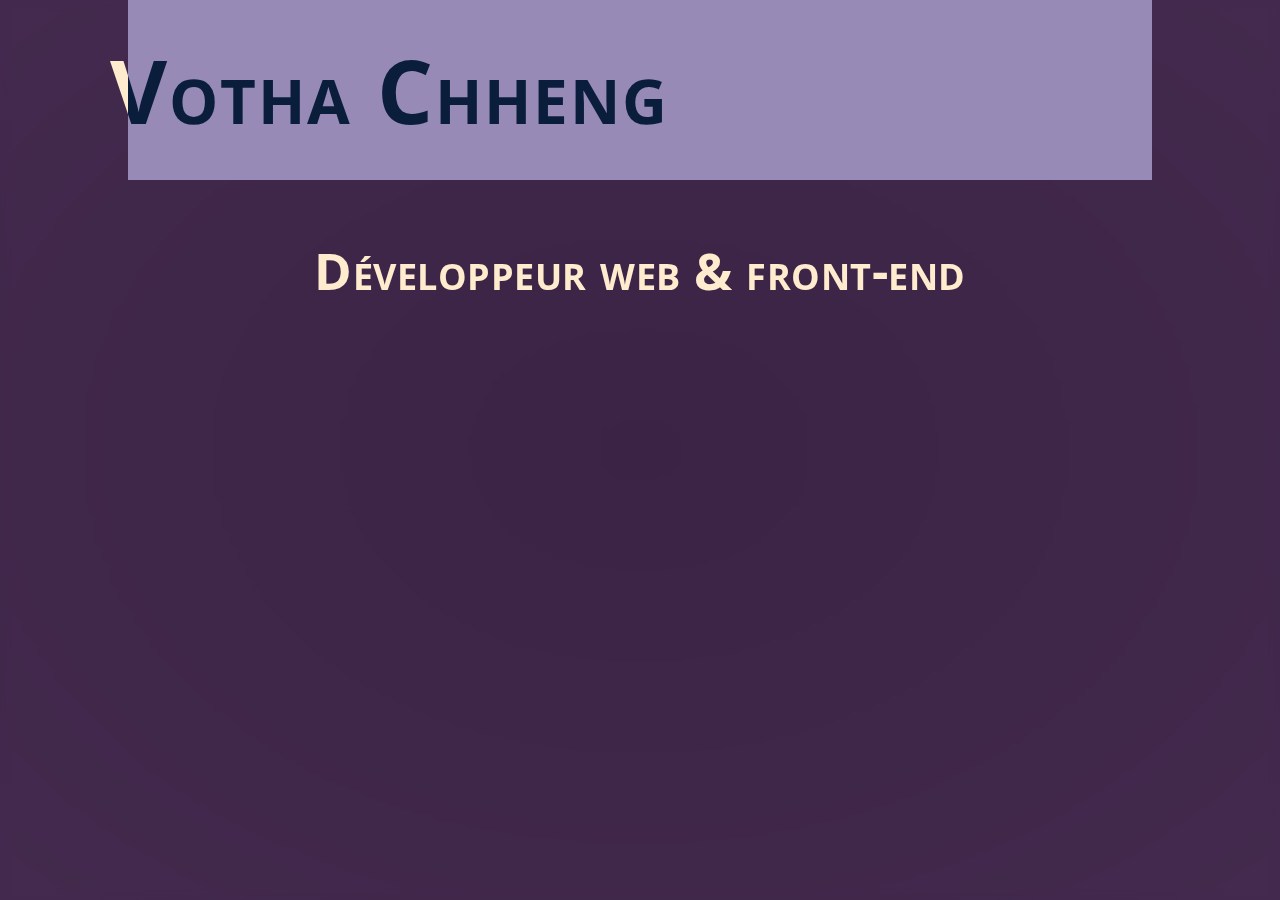
==== commit 364eb5a7: "for website" ====
--- a/index.html
+++ b/index.html
@@ -12,6 +12,7 @@
     <link href="https://fonts.googleapis.com/css2?family=Oswald&display=swap" rel="stylesheet"> 
     <link rel="stylesheet" href="./main.css"/>
     <link rel="stylesheet" href="./cv.css"/>
+    <link rel="stylesheet" href="./taquin.css"/>
     <title>Votha Chheng | Développeur web, Développeur front-end, JavaScript || Portfolio</title>
     <script src="https://cdnjs.cloudflare.com/ajax/libs/gsap/3.7.1/gsap.min.js" integrity="sha512-UxP+UhJaGRWuMG2YC6LPWYpFQnsSgnor0VUF3BHdD83PS/pOpN+FYbZmrYN+ISX8jnvgVUciqP/fILOXDjZSwg==" crossorigin="anonymous" referrerpolicy="no-referrer"></script>
 </head>
@@ -21,435 +22,446 @@
   <div class="top">
     <h1>Votha Chheng</h1>
   </div>
+  <h2 id="message"></h2>
+        
+  <div id="back-jeu">
+      <h2 class="title-menu-mini">Jeux <img src="./images/down-left-arrow-2.svg" width=15/></h2>
+  </div>
+    <div class="casse-tete"></div>
+
+    
   <div class="grid-container">
-      <div class="two">
-        <h2>Développeur web & front-end</h2>    
+      <!-- ************************** Jeu du taquin *********************** -->
+
+    <div class="two">
+        <h2>Développeur web & front-end</h2>
+            
       </div>
       <div class="grid-square three">
         <div class="folder" id="cv"></div>
+        <a href="./cv.html"></a>
         <div class="menu-item">
           <div>CV</div>
           <h2 class="title-menu">CV <img src="./images/up-left-arrow.svg"/></h2>
-        </div>     
+        </div>    
       </div>
       <div class="grid-square four">
         <div class="folder" id="portfolio"></div>
-        <div class="menu-item"><div>Portfolio</div></div>
+        <div class="menu-item">
+            <div><a href="./portfolio.html">Portfolio</a></div>
+        </div>
       </div>
       <div class="grid-square five">
         <div class="folder"></div>
-        <div class="menu-item"><div>Jeux</div></div>
+        <div class="menu-item">
+            <div>Jeu</div>
+            <h2 class="title-menu">Jeu <img src="./images/down-left-arrow-2.svg"/></h2>
+        </div>
       </div>
       <div class="grid-square seven">
         <div class="folder" id="skills"></div>
         <div class="menu-item">
-          <div>Technos & librairies</div>
-          <h2 class="title-menu">Technos & librairies <img src="./images/down-left-arrow.svg"/></h2>
+          <div>Librairies</div>
+          <h2 class="title-menu">Librairies <img src="./images/down-left-arrow.svg"/></h2>
         </div>
       </div>
     </div>
 
 <!--******************************** CV ****************************************** -->
-<div id="frame-a4">
-  <main>
-      <div class="item">
-          <h2>
-              Qui suis-je ?
-          </h2>
-          <p>
-              Actuellement <a href="https://votha-chheng.github.io" target="_blank">créateur de sites web freelance</a> en parallèle de mon métier de <a href="https://www.saint-etienne-arles.com/vie-de-l-%C3%A9cole/equipe-enseignante-et-personnels/" target="_blank">responsable informa&shy;tique dans une école primaire.</a> J'y ai aussi été en même temps maître suppléant pour la classe de Petite section. 
-          </p>
-          <p>
-              Formé en autodidacte, je souhaite dé&shy;sormais me consacrer à plein temps à la conception de sites et d'applications en JS.
-          </p>
-          <p>
-              Pour ces différents postes, j'ai su faire preuve d'une grande polyvalence, d'une forte capacité à m'adapter, à travailler en équipe de manière harmo&shy;nieuse (dans mon cas, auprès d'une équi&shy;pe de 8 enseignantes), d'une bonne capa&shy;cité à assimiler et chercher les informa&shy;tions perti&shy;nentes, en plus d'un sens aigu de la pédagogie et un goût certain pour la veille technologique (hard&shy;ware et soft&shy;ware).
-          </p>
-      </div>
-      <div class="item">
-          <h2>
-              Expériences
-          </h2>
-          <ul class="conteneur-experiences">
-              <li> 
-                  <div class="experience">
-                      <div class="partie-haute">
-                          <div class="poste">
-                              <div class="poste-content">
-                                  <img src="./public/coding.svg" width="25"/>
-                                  <span>Conception de sites web, Arles</span>
-                              </div>   
-                          </div>
-                          <div class="date">
-                              2020 - auj.
-                          </div>
-                      </div>
-                      <div class="lieu-poste">Freelance</div>
-                      <div class="description">
-                          <ul>
-                              <li>
-                                  Site de commande <a href="https://bauxt-des-sens.com" target="_blank">bauxt-des-sens.com</a> réalisé pour le compte d'une masseuse indépendante et conçu avec le framework NextJS. <br/>
-                                  <span class="front-back">Front</span> : 
-                                  <div class="tag">React</div>
-                                  <div class="tag">Intersection-Observer</div>
-                                  <div class="tag">Framer-Motion</div>
-                                  <div class="tag">Styled-Components</div>
-                                  <div class="tag">Smooth Scrolling</div> 
-                              </li>
-                              <li>
-                                  Site de commande <a href="https://betry-psychomotricienne.fr/" target="_blank">betry-psychomotricienne.fr</a> réalisé pour le compte d'une psychomotricienne libérale et conçu aussi avec le framework NextJS.<br/>
-                                  <span class="front-back">Front :</span>
-                                  <div class="tag">React</div>
-                                  <div class="tag">Locomotive-Scroll</div>
-                                  <div class="tag">Gsap</div>
-                                  <div class="tag">Styled-Components</div>
-                              </li>
-                              <li>
-                                  Site de commande <a href="https://audreyetienne.github.io/" target="_blank">audreyetienne.github.io</a> réalisé pour le compte d'une docteure en économie, et conçu et pensé comme une S.P.A. permettant une navigation ultra rapide.<br/>
-                                  <span class="front-back">Front : </span>
-                                  <div class="tag">Vanilla JS</div>
-                                  <div class="tag">HTML</div>
-                                  <div class="tag">CSS</div>
-                              </li>
-                              <li>
-                                  
-                                  Site de e-commerce <a href="https://luminairescavallo.herokuapp.com/" target="_blank">luminairescavallo</a>. Ce projet consistait en la refonte du site (déjà exisant) d'un fabricant de lampe. L'implémentation du paiement en ligne ne pouvant se faire qu'avec Paypal ou Stripe, il n'est pas utilisé, mais a été très formateur.<br/>
-                                  <span class="front-back">Front : </span>
-                                  <div class="tag">React</div>
-                                  <div class="tag">React-Redux</div>
-                                  <div class="tag">Framer-Motion</div>
-                                  <div class="tag">Styled-Components</div>
-                                  <div class="tag">Bootstrap</div>
-                                  <br/>
-                                  <span class="front-back">Back : </span>
-                                  <div class="tag">Express</div>
-                                  <div class="tag">NodeJS</div>
-                                  <div class="tag">MongoDB</div>
-                                  <div class="tag">API Rest</div>
-                                  <div class="tag">Axios</div>
-                              </li>
-                              <li>
-                                  Site de e-commerce fictif conçu dans le cadre d'un cours en ligne sur UDEMY concernant le MERN stack (avec <a href="https://www.udemy.com/certificate/UC-9e7c6c87-b01a-4214-9a00-c8f78fd08f44/" target="_blank">certification</a>).
-                              </li>
-                          </ul>
-                      </div>
-                  </div>
-              </li>
-              <li >
-                  <div class="experience">
-                      <div class="partie-haute">
-                          <div class="poste">
-                              <div class="poste-content">
-                                  <img src="./public/computer.svg" width="25"/>
-                                  <span>Enseignant et responsable informatique, Arles</span>
-                              </div>  
-                          </div>
-                          <div class="date">
-                              2015 - auj.
-                          </div>
-                      </div>
-                      <div class="lieu-poste">&Eacute;cole primaire St-Etienne</div>
-                      <div class="description">
-                          <ul>
-                              <li>
-                                  Supervision, achat, installation et maintenance du matériel informatique de l'école
-                              </li>
-                              <li>
-                                  Enseignement et conception des cours d'informatique auprès d'un public allant de la Moyenne Section jusqu'au CM2 (avec initiation à la programmation).
-                              </li>
-                          </ul>
-                      </div> 
-                  </div>
-              </li>
-              <li >
-                  <div class="experience">
-                      <div class="partie-haute">
-                          <div class="poste">
-                              <div class="poste-content">
-                                  <img src="./public/man-teacher.svg" width="25"/>
-                                  <span>Maître suppléant, Bouches-du-Rhône</span>
-                              </div>  
-                          </div>
-                          <div class="date">
-                              2010 - 2019
-                          </div>
-                      </div>
-                      <div class="lieu-poste">DDEC d'Aix-Arles</div>
-                      <div class="description">
-                          <ul>
-                              <li>
-                                  Maître d'école suppléant dans les écoles primaires catholiques d'Arles, St-Martin de Crau, Tarascon, Châteaurenard et Cabannes auprès de plusieurs niveaux de classe.
-                              </li>
-                          </ul>
-                      </div> 
-                  </div>
-              </li>
-              <li >
-                  <div class="experience">
-                      <div class="partie-haute">
-                          <div class="poste">
-                              <div class="poste-content">
-                                  <img src="./public/computer.svg" width="25"/>
-                                  <span>Intervenant en informatique, Arles</span>
-                              </div>  
-                          </div>
-                          <div class="date">
-                              2009 - 2010
-                          </div>
-                      </div>
-                      <div class="lieu-poste">&Eacute;cole primaire St-Vincent de Paul</div>
-                      <div class="description">
-                          <ul>
-                              <li>
-                                  Enseignant en informatique à l'école primaire St-Vincent de Paul (Arles) auprès des classes allant du CP au CM2.
-                              </li>
-                          </ul>
-                      </div> 
-                  </div>
-              </li>
-          </ul>
-      </div>
-      <div class="item">
-          <h2>
-              Diplômes
-          </h2>
-          <ul class="conteneur-diplome">
-              <li class="flex-diplome">
-                  <div class="img-box">
-                     <img src="./public/fle-2.jpg" height="25"/> 
-                  </div>
-                  
-                  <div class="box-texte">   
-                      <div>    
-                          <div class="nom-diplome">
-                              Master 2 Français Langue etrangère
-                          </div>
-                          <div class="lieu-diplome">
-                              <em>Université d'Avignon</em>
-                          </div>
-                      </div>
-                      <div class="date-diplome">
-                          2011
-                      </div>
-                  </div>
-                  
-              </li>
-              <li class="flex-diplome">
-                  <div class="img-box">
-                    <img src="./public/great-britain.svg" height="25"/>  
-                  </div>
-                  
-                  <div class="box-texte">
-                      <div>
-                          <div class="nom-diplome">
-                              Licence Lettres, Langue et Culture &Eacute;trangère (LLCE) Anglais
-                          </div>
-                          <div class="lieu-diplome">
-                              <em>Université d'Avignon</em>
-                          </div>
-                      </div>
-                      
-                      <div class="date-diplome">
-                          2006
-                      </div>
-                  </div>
-                  
-              </li>
-              <li class="flex-diplome">
-                  <div class="img-box">
-                      <img src="./public/science.svg" height="25"/>  
-                  </div>
-                  
-                  <div class="box-texte">
-                      <div>
-                          <div class="nom-diplome">
-                              DEUG Sciences de la matière (physique, maths, chimie)
-                          </div>
-                          <div class="lieu-diplome">
-                              <em>Université d'Avignon</em>
-                          </div>
-                      </div>
-                      <div class="date-diplome">
-                          2003
-                      </div>
-                  </div>
-                  
-              </li>
-              <li class="flex-diplome">
-                  <div class="img-box">
-                      <img src="./public/bac.svg" height="25"/>  
-                  </div>
-                  <div class="box-texte">
-                      <div>
-                          <div class="nom-diplome">
-                              Baccalauréat Général Scientifique
-                          </div>
-                          <div class="lieu-diplome">
-                              <em>Lycée Pasquet, Arles</em>
-                          </div>
-                      </div>
-                      <div class="date-diplome">
-                          2001
-                      </div>
-                  </div>
-
-              </li>
-          </ul>
-      </div>
-  </main>
-  <aside>
-      <div id="id-container">
-          <div class="head-id">
-              <img src="https://avatars.githubusercontent.com/u/74511348?v=4" alt="portrait Votha Chheng" width="125"/>
-              <h1>Votha Chheng</h1>
-              <div class="job">
-                  <h2>
-                      Développeur web
-                  </h2>
-                  <h2>
-                      & Front-end
-                  </h2>
-              </div>
-              <div class="job-responsive">
-                  <h2>
-                      Développeur web & front-end
-                  </h2>
-                  <h2>
-                      
-                  </h2>
-              </div>
-
-              <h4 class="ville">Arles (13)</h4>
-          </div>
-          <div class="bottom-id">
-              <div class="one-line-info">
-                  <div class="info-content">
-                      <div class="mail">
-                          <a href="mailto:votha_chheng@gmx.fr">
-                              <img src="./public/email.svg" width="20"/>
-                          </a>
-                      </div>
-                      <a href="mailto:votha_chheng@gmx.fr">
-                          <span class="info">votha_chheng@gmx.fr</span>
-                      </a>
-                  </div>
-                  <div class="info-content">
-                      <div class="tel">
-                          <a href="tel:0624861010">
-                              <img src="./public/phone.svg" width="20"/>
-                          </a>
-                      </div>
-                      <a href="tel:votha_chheng@gmx.fr"><span class="info">06 24 86 10 10</span></a>
-                  </div>
-                  <div class="info-content">
-                      <div>
-                          <a href="https://github.com/Votha-Chheng" target="_blank">
-                              <img src="./public/github.svg" width="28"/>
-                          </a>
-                      </div>
-                      <a href="https://github.com/Votha-Chheng" target="_blank">
-                          <span class="info">github.com/Votha-Chheng</span>
-                      </a>
-                  </div>
-                  <div class="info-content">
-                      <div>
-                          <a href="https://www.linkedin.com/in/votha-chheng-802493130/" target="_blank">
-                              <img src="./public/linkedin.svg" width="25"/>
-                          </a>
-                      </div>
-                      <a href="https://www.linkedin.com/in/votha-chheng-802493130/" target="_blank">
-                          <span class="info">Votha Chheng</span>
-                      </a>
-                  </div>
-                  <div class="info-content">
-                      <div>
-                          <a href="" download="CV_Votha_Chheng">
-                              <img src="./public/pdf-file-format.svg" width="25"/>
-                          </a>
-                      </div>
-                      
-                      <a href="./public/CV_Votha_Chheng.pdf" download="CV_Votha_Chheng">
-                          <span class="info">Télécharger le CV</span>
-                      </a>
-                  </div>
-                  <div class="info-content last">
-                      <div>
-                          <a href="https://votha-chheng.github.io" target="_blank">
-                              <img src="./public/website.svg" width="25" height="25">
-                          </a>
-                      </div>
-                      
-                      <a href="https://votha-chheng.github.io" target="_blank">
-                          <span class="info portfolio">votha-chheng.github.io</span>
-                      </a>
-                      <img src="./public/qrcode.png" width="75" class="qrcode"/>
-                  </div>
-              </div>
-              <img src="./public/qrcode.png" width="100" height="100" class="qrcode-responsive" />
-          </div>
-          <div class="id-soft-skills">
-              <h3>Technos & librairies</h3>
-              <div class="langages">
-                  <span class="techno">JS</span>
-                  <span class="techno">HTML</span>
-                  <span class="techno">CSS</span>
-                  <span class="techno">ReactJS</span>
-                  <span class="techno">NextJS</span>
-                  <span class="techno">Redux</span>
-                  <!-- <span class="techno">NodeJS</span> -->
-                  <span class="techno">Express</span>
-                  <span class="techno">MongoDB</span>
-                  <span class="techno">API REST</span>
-                  <span class="techno">GSAP</span>
-                  <!-- <span class="techno">MySQL</span> -->
-                  <!-- <span class="techno">Handlebars</span> -->
-                  <span class="techno">VueJS</span>
-                  <span class="techno">WP</span>
-              </div>
-              <h3>Logiciels</h3>
-              <div class="logiciels">
-                  <div>VSCode</div>
-                  <div>GIMP</div>
-                  <div>Figma</div>
-                  <div>Inkscape</div>   
-              </div>
-              <h3>Langues</h3>
-              <div class="langues">
-                  <div class="langue-content">
-                      <div class="langue">Français</div>
-                      <div class="level good"></div>
-                  </div>
-                  <div class="langue-content">
-                      <div class="langue">Anglais</div>
-                      <div class="level">
-                          <div class="excellent"></div>
-                      </div>
-                  </div>
-                  <div class="langue-content">
-                      <div class="langue">Allemand</div>
-                      <div class="level">
-                          <div class="mid"></div>
-                      </div>
-                  </div>
-                  <div class="langue-content">
-                      <div class="langue">Khmer</div>
-                      <div class="level">
-                          <div class="low"></div>
-                      </div>
-                  </div>   
-              </div>
-              <h3>Hobbies</h3>
-              <div class="hobbies">
-                  <span>DIY, bricolage électronique, guitare, piano, vélo, natation, photo, escape game</span>
-              </div>
-          </div>
-
-      </div>
-  </aside>
-</div> 
-
-
-
+    <div id="frame-a4">
+    <main>
+        <div class="item">
+            <h2>
+                Qui suis-je ?
+            </h2>
+            <p>
+                Actuellement <a href="https://votha-chheng.github.io" target="_blank">créateur de sites web freelance</a> en parallèle de mon métier de <a href="https://www.saint-etienne-arles.com/vie-de-l-%C3%A9cole/equipe-enseignante-et-personnels/" target="_blank">responsable informa&shy;tique dans une école primaire.</a> J'y ai aussi été en même temps maître suppléant pour la classe de Petite section. 
+            </p>
+            <p>
+                Formé en autodidacte, je souhaite dé&shy;sormais me consacrer à plein temps à la conception de sites et d'applications en JS.
+            </p>
+            <p>
+                Pour ces différents postes, j'ai su faire preuve d'une grande polyvalence, d'une forte capacité à m'adapter, à travailler en équipe de manière harmo&shy;nieuse (dans mon cas, auprès d'une équi&shy;pe de 8 enseignantes), d'une bonne capa&shy;cité à assimiler et chercher les informa&shy;tions perti&shy;nentes, en plus d'un sens aigu de la pédagogie et un goût certain pour la veille technologique (hard&shy;ware et soft&shy;ware).
+            </p>
+        </div>
+        <div class="item">
+            <h2>
+                Expériences
+            </h2>
+            <ul class="conteneur-experiences">
+                <li> 
+                    <div class="experience">
+                        <div class="partie-haute">
+                            <div class="poste">
+                                <div class="poste-content">
+                                    <img src="./public/coding.svg" width="25"/>
+                                    <span>Conception de sites web, Arles</span>
+                                </div>   
+                            </div>
+                            <div class="date">
+                                2020 - auj.
+                            </div>
+                        </div>
+                        <div class="lieu-poste">Freelance</div>
+                        <div class="description">
+                            <ul>
+                                <li>
+                                    Site de commande <a href="https://bauxt-des-sens.com" target="_blank">bauxt-des-sens.com</a> réalisé pour le compte d'une masseuse indépendante et conçu avec le framework NextJS. <br/>
+                                    <span class="front-back">Front</span> : 
+                                    <div class="tag">React</div>
+                                    <div class="tag">Intersection-Observer</div>
+                                    <div class="tag">Framer-Motion</div>
+                                    <div class="tag">Styled-Components</div>
+                                    <div class="tag">Smooth Scrolling</div> 
+                                </li>
+                                <li>
+                                    Site de commande <a href="https://betry-psychomotricienne.fr/" target="_blank">betry-psychomotricienne.fr</a> réalisé pour le compte d'une psychomotricienne libérale et conçu aussi avec le framework NextJS.<br/>
+                                    <span class="front-back">Front :</span>
+                                    <div class="tag">React</div>
+                                    <div class="tag">Locomotive-Scroll</div>
+                                    <div class="tag">Gsap</div>
+                                    <div class="tag">Styled-Components</div>
+                                </li>
+                                <li>
+                                    Site de commande <a href="https://audreyetienne.github.io/" target="_blank">audreyetienne.github.io</a> réalisé pour le compte d'une docteure en économie, et conçu et pensé comme une S.P.A. permettant une navigation ultra rapide.<br/>
+                                    <span class="front-back">Front : </span>
+                                    <div class="tag">Vanilla JS</div>
+                                    <div class="tag">HTML</div>
+                                    <div class="tag">CSS</div>
+                                </li>
+                                <li>
+                                    
+                                    Site de e-commerce <a href="https://luminairescavallo.herokuapp.com/" target="_blank">luminairescavallo</a>. Ce projet consistait en la refonte du site (déjà exisant) d'un fabricant de lampe. L'implémentation du paiement en ligne ne pouvant se faire qu'avec Paypal ou Stripe, il n'est pas utilisé, mais a été très formateur.<br/>
+                                    <span class="front-back">Front : </span>
+                                    <div class="tag">React</div>
+                                    <div class="tag">React-Redux</div>
+                                    <div class="tag">Framer-Motion</div>
+                                    <div class="tag">Styled-Components</div>
+                                    <div class="tag">Bootstrap</div>
+                                    <br/>
+                                    <span class="front-back">Back : </span>
+                                    <div class="tag">Express</div>
+                                    <div class="tag">NodeJS</div>
+                                    <div class="tag">MongoDB</div>
+                                    <div class="tag">API Rest</div>
+                                    <div class="tag">Axios</div>
+                                </li>
+                                <li>
+                                    Site de e-commerce fictif conçu dans le cadre d'un cours en ligne sur UDEMY concernant le MERN stack (avec <a href="https://www.udemy.com/certificate/UC-9e7c6c87-b01a-4214-9a00-c8f78fd08f44/" target="_blank">certification</a>).
+                                </li>
+                            </ul>
+                        </div>
+                    </div>
+                </li>
+                <li >
+                    <div class="experience">
+                        <div class="partie-haute">
+                            <div class="poste">
+                                <div class="poste-content">
+                                    <img src="./public/computer.svg" width="25"/>
+                                    <span>Enseignant et responsable informatique, Arles</span>
+                                </div>  
+                            </div>
+                            <div class="date">
+                                2015 - auj.
+                            </div>
+                        </div>
+                        <div class="lieu-poste">&Eacute;cole primaire St-Etienne</div>
+                        <div class="description">
+                            <ul>
+                                <li>
+                                    Supervision, achat, installation et maintenance du matériel informatique de l'école
+                                </li>
+                                <li>
+                                    Enseignement et conception des cours d'informatique auprès d'un public allant de la Moyenne Section jusqu'au CM2 (avec initiation à la programmation).
+                                </li>
+                            </ul>
+                        </div> 
+                    </div>
+                </li>
+                <li >
+                    <div class="experience">
+                        <div class="partie-haute">
+                            <div class="poste">
+                                <div class="poste-content">
+                                    <img src="./public/man-teacher.svg" width="25"/>
+                                    <span>Maître suppléant, Bouches-du-Rhône</span>
+                                </div>  
+                            </div>
+                            <div class="date">
+                                2010 - 2019
+                            </div>
+                        </div>
+                        <div class="lieu-poste">DDEC d'Aix-Arles</div>
+                        <div class="description">
+                            <ul>
+                                <li>
+                                    Maître d'école suppléant dans les écoles primaires catholiques d'Arles, St-Martin de Crau, Tarascon, Châteaurenard et Cabannes auprès de plusieurs niveaux de classe.
+                                </li>
+                            </ul>
+                        </div> 
+                    </div>
+                </li>
+                <li >
+                    <div class="experience">
+                        <div class="partie-haute">
+                            <div class="poste">
+                                <div class="poste-content">
+                                    <img src="./public/computer.svg" width="25"/>
+                                    <span>Intervenant en informatique, Arles</span>
+                                </div>  
+                            </div>
+                            <div class="date">
+                                2009 - 2010
+                            </div>
+                        </div>
+                        <div class="lieu-poste">&Eacute;cole primaire St-Vincent de Paul</div>
+                        <div class="description">
+                            <ul>
+                                <li>
+                                    Enseignant en informatique à l'école primaire St-Vincent de Paul (Arles) auprès des classes allant du CP au CM2.
+                                </li>
+                            </ul>
+                        </div> 
+                    </div>
+                </li>
+            </ul>
+        </div>
+        <div class="item">
+            <h2>
+                Diplômes
+            </h2>
+            <ul class="conteneur-diplome">
+                <li class="flex-diplome">
+                    <div class="img-box">
+                        <img src="./public/fle-2.jpg" height="25"/> 
+                    </div>
+                    
+                    <div class="box-texte">   
+                        <div>    
+                            <div class="nom-diplome">
+                                Master 2 Français Langue etrangère
+                            </div>
+                            <div class="lieu-diplome">
+                                <em>Université d'Avignon</em>
+                            </div>
+                        </div>
+                        <div class="date-diplome">
+                            2011
+                        </div>
+                    </div>
+                    
+                </li>
+                <li class="flex-diplome">
+                    <div class="img-box">
+                        <img src="./public/great-britain.svg" height="25"/>  
+                    </div>
+                    
+                    <div class="box-texte">
+                        <div>
+                            <div class="nom-diplome">
+                                Licence Lettres, Langue et Culture &Eacute;trangère (LLCE) Anglais
+                            </div>
+                            <div class="lieu-diplome">
+                                <em>Université d'Avignon</em>
+                            </div>
+                        </div>
+                        
+                        <div class="date-diplome">
+                            2006
+                        </div>
+                    </div>
+                    
+                </li>
+                <li class="flex-diplome">
+                    <div class="img-box">
+                        <img src="./public/science.svg" height="25"/>  
+                    </div>
+                    
+                    <div class="box-texte">
+                        <div>
+                            <div class="nom-diplome">
+                                DEUG Sciences de la matière (physique, maths, chimie)
+                            </div>
+                            <div class="lieu-diplome">
+                                <em>Université d'Avignon</em>
+                            </div>
+                        </div>
+                        <div class="date-diplome">
+                            2003
+                        </div>
+                    </div>
+                    
+                </li>
+                <li class="flex-diplome">
+                    <div class="img-box">
+                        <img src="./public/bac.svg" height="25"/>  
+                    </div>
+                    <div class="box-texte">
+                        <div>
+                            <div class="nom-diplome">
+                                Baccalauréat Général Scientifique
+                            </div>
+                            <div class="lieu-diplome">
+                                <em>Lycée Pasquet, Arles</em>
+                            </div>
+                        </div>
+                        <div class="date-diplome">
+                            2001
+                        </div>
+                    </div>
+
+                </li>
+            </ul>
+        </div>
+    </main>
+    <aside>
+        <div id="id-container">
+            <div class="head-id">
+                <img src="https://avatars.githubusercontent.com/u/74511348?v=4" alt="portrait Votha Chheng" width="125"/>
+                <h1>Votha Chheng</h1>
+                <div class="job">
+                    <h2>
+                        Développeur web
+                    </h2>
+                    <h2>
+                        & Front-end
+                    </h2>
+                </div>
+                <div class="job-responsive">
+                    <h2>
+                        Développeur web & front-end
+                    </h2>
+                    <h2>
+                        
+                    </h2>
+                </div>
+
+                <h4 class="ville">Arles (13)</h4>
+            </div>
+            <div class="bottom-id">
+                <div class="one-line-info">
+                    <div class="info-content">
+                        <div class="mail">
+                            <a href="mailto:votha_chheng@gmx.fr">
+                                <img src="./public/email.svg" width="20"/>
+                            </a>
+                        </div>
+                        <a href="mailto:votha_chheng@gmx.fr">
+                            <span class="info">votha_chheng@gmx.fr</span>
+                        </a>
+                    </div>
+                    <div class="info-content">
+                        <div class="tel">
+                            <a href="tel:0624861010">
+                                <img src="./public/phone.svg" width="20"/>
+                            </a>
+                        </div>
+                        <a href="tel:votha_chheng@gmx.fr"><span class="info">06 24 86 10 10</span></a>
+                    </div>
+                    <div class="info-content">
+                        <div>
+                            <a href="https://github.com/Votha-Chheng" target="_blank">
+                                <img src="./public/github.svg" width="28"/>
+                            </a>
+                        </div>
+                        <a href="https://github.com/Votha-Chheng" target="_blank">
+                            <span class="info">github.com/Votha-Chheng</span>
+                        </a>
+                    </div>
+                    <div class="info-content">
+                        <div>
+                            <a href="https://www.linkedin.com/in/votha-chheng-802493130/" target="_blank">
+                                <img src="./public/linkedin.svg" width="25"/>
+                            </a>
+                        </div>
+                        <a href="https://www.linkedin.com/in/votha-chheng-802493130/" target="_blank">
+                            <span class="info">Votha Chheng</span>
+                        </a>
+                    </div>
+                    <div class="info-content">
+                        <div>
+                            <a href="" download="CV_Votha_Chheng">
+                                <img src="./public/pdf-file-format.svg" width="25"/>
+                            </a>
+                        </div>
+                        
+                        <a href="./public/CV_Votha_Chheng.pdf" download="CV_Votha_Chheng">
+                            <span class="info">Télécharger le CV</span>
+                        </a>
+                    </div>
+                    <div class="info-content last">
+                        <div>
+                            <a href="https://votha-chheng.github.io" target="_blank">
+                                <img src="./public/website.svg" width="25" height="25">
+                            </a>
+                        </div>
+                        
+                        <a href="https://votha-chheng.github.io" target="_blank">
+                            <span class="info portfolio">votha-chheng.github.io</span>
+                        </a>
+                        <img src="./public/qrcode.png" width="75" class="qrcode"/>
+                    </div>
+                </div>
+                <img src="./public/qrcode.png" width="100" height="100" class="qrcode-responsive" />
+            </div>
+            <div class="id-soft-skills">
+                <h3>Technos & librairies</h3>
+                <div class="langages">
+                    <span class="techno">JS</span>
+                    <span class="techno">HTML</span>
+                    <span class="techno">CSS</span>
+                    <span class="techno">ReactJS</span>
+                    <span class="techno">NextJS</span>
+                    <span class="techno">Redux</span>
+                    <span class="techno">Express</span>
+                    <span class="techno">MongoDB</span>
+                    <span class="techno">API REST</span>
+                    <span class="techno">GSAP</span>
+                    <span class="techno">VueJS</span>
+                    <span class="techno">WP</span>
+                </div>
+                <h3>Logiciels</h3>
+                <div class="logiciels">
+                    <div>VSCode</div>
+                    <div>GIMP</div>
+                    <div>Figma</div>
+                    <div>Inkscape</div>   
+                </div>
+                <h3>Langues</h3>
+                <div class="langues">
+                    <div class="langue-content">
+                        <div class="langue">Français</div>
+                        <div class="level good"></div>
+                    </div>
+                    <div class="langue-content">
+                        <div class="langue">Anglais</div>
+                        <div class="level">
+                            <div class="excellent"></div>
+                        </div>
+                    </div>
+                    <div class="langue-content">
+                        <div class="langue">Allemand</div>
+                        <div class="level">
+                            <div class="mid"></div>
+                        </div>
+                    </div>
+                    <div class="langue-content">
+                        <div class="langue">Khmer</div>
+                        <div class="level">
+                            <div class="low"></div>
+                        </div>
+                    </div>   
+                </div>
+                <h3>Hobbies</h3>
+                <div class="hobbies">
+                    <span>DIY, bricolage électronique, guitare, piano, vélo, natation, photo, escape game</span>
+                </div>
+            </div>
+
+        </div>
+    </aside>
+    </div> 
 
 <!-- ******************************* Skills ********************************** -->
     <div class="skills-front">
@@ -483,5 +495,6 @@
       </div>
     </div>
   <script type="module" src="./animations.js" ></script>
+  <script type="module" src="./taquin.js" ></script>
 </body>
 </html>--- a/main.css
+++ b/main.css
@@ -167,6 +167,13 @@
   overflow: hidden;
   -webkit-transition: all 1s ease-out;
   transition: all 1s ease-out;
+  -webkit-backface-visibility: hidden;
+          backface-visibility: hidden;
+}
+
+.grid-container.flipped {
+  -webkit-transform: rotateY(180deg);
+          transform: rotateY(180deg);
 }
 
 .grid-container .grid-square {
@@ -185,6 +192,21 @@
   border: 10px solid #3D2648;
   font-family: "Oswald", sans-serif;
   font-size: 2rem;
+}
+
+.grid-container .grid-square .menu-link {
+  font-family: "Oswald", sans-serif;
+  position: absolute;
+  top: 10px;
+  left: 10px;
+  color: blanchedalmond;
+  letter-spacing: 2px;
+  font-size: 1.5rem;
+  display: none;
+  -webkit-transition: display 0.5s ease-out;
+  transition: display 0.5s ease-out;
+  width: 100%;
+  height: 100%;
 }
 
 .grid-container .grid-square .menu-item {
@@ -312,7 +334,7 @@
 
 .grid-container .three .menu-item .title-menu {
   top: 100%;
-  left: 20%;
+  left: 5%;
 }
 
 .grid-container .three .menu-item div {
@@ -338,6 +360,16 @@
   height: 40vh;
   margin-left: -10px;
   margin-top: -10px;
+  -webkit-transition: all 0.5s ease-out;
+  transition: all 0.5s ease-out;
+}
+
+.grid-container .five.active-menu {
+  width: 100vh;
+  height: 100vh;
+  background-position: 0vh 0vh;
+  top: 40vh;
+  left: 0;
 }
 
 .grid-container .five {
@@ -350,6 +382,18 @@
           transform: translateY(100%);
 }
 
+.grid-container .five .menu-item.full-title:hover {
+  background-color: transparent;
+  top: 10px;
+  left: 10px;
+}
+
+.grid-container .five .menu-item .title-menu {
+  top: 10%;
+  left: 0%;
+  width: 100%;
+}
+
 .grid-container .five .menu-item:hover div {
   top: 10%;
   width: 100%;
@@ -361,6 +405,18 @@
   height: 40vh;
   margin-left: -10px;
   margin-top: -10px;
+  -webkit-transition: all 0.5s ease-out;
+  transition: all 0.5s ease-out;
+}
+
+.grid-container .five .folder.active-menu {
+  width: 100vh;
+  height: 100vh;
+  border: none;
+  margin: 0;
+  top: 0vh;
+  -webkit-transition: all 0.5s ease-out;
+  transition: all 0.5s ease-out;
 }
 
 .grid-container .seven.active-menu {
@@ -426,6 +482,7 @@
   display: none;
 }
 
+/************************** Jeu du taquin***************************/
 /***********************Media queries********************************/
 @media screen and (max-width: 1440px) {
   .top {
@@ -457,38 +514,13 @@
   }
   .grid-container .grid-square {
     background-size: 100vw 100vw;
-    z-index: 1;
-  }
-  .grid-container .grid-square .folder {
-    z-index: 2;
-    position: absolute;
-    border: 10px solid #32213A;
-    -webkit-transition: all 0.25s ease-out;
-    transition: all 0.25s ease-out;
   }
   .grid-container .two {
-    position: absolute;
     width: 80vw;
     height: 20vw;
-    background-color: transparent;
-    background-image: none;
     top: 20vw;
-    left: 0;
-    display: -webkit-box;
-    display: -ms-flexbox;
-    display: flex;
-    -webkit-box-pack: center;
-        -ms-flex-pack: center;
-            justify-content: center;
-    -webkit-box-align: center;
-        -ms-flex-align: center;
-            align-items: center;
     font-size: calc(2.5rem + 0.5vw);
     font-family: "Open Sans Condensed", sans-serif;
-    color: blanchedalmond;
-    letter-spacing: 0.5px;
-    font-weight: bold;
-    border: none;
   }
   .grid-container .two h2 {
     font-variant: small-caps;
@@ -498,10 +530,6 @@
     width: 20vw;
     height: 20vw;
     top: 40vw;
-    left: 0px;
-    background-position: 0px 0vw;
-    -webkit-transform: rotateY(90deg);
-            transform: rotateY(90deg);
   }
   .grid-container .three .folder {
     width: 20vw;
@@ -529,8 +557,6 @@
     height: 40vw;
     top: 60vw;
     left: 0;
-    -webkit-transform: translateY(100%);
-            transform: translateY(100%);
   }
   .grid-container .five .folder {
     width: 20vw;
@@ -570,5 +596,15 @@
   }
 }
 
-/************************** CV ***************************/
+@media (max-width: 500px) {
+  .grid-square:hover .menu-item {
+    background-color: transparent !important;
+  }
+  .top {
+    width: 360px;
+  }
+  .two h2 {
+    font-size: 1.75rem;
+  }
+}
 /*# sourceMappingURL=main.css.map */--- a/cv.css
+++ b/cv.css
@@ -38,6 +38,7 @@
   left: 50%;
   -webkit-transform: translate(-50%, 0);
           transform: translate(-50%, 0);
+  opacity: 0;
 }
 
 a {
@@ -506,6 +507,8 @@
             flex-direction: column-reverse;
     padding: 0;
     background-color: #32213A;
+    -webkit-transform: translateY(20vh);
+            transform: translateY(20vh);
   }
   #frame-a4 main {
     padding: 10px 7.5px;
--- a/taquin.css
+++ b/taquin.css
@@ -0,0 +1,90 @@
+.casse-tete {
+  border: 1px solid white;
+  margin: 20px auto;
+  overflow: hidden;
+  position: absolute;
+  height: 400px;
+  width: 400px;
+  top: 40vh;
+  left: 50%;
+  -webkit-transform: translateX(-50%) rotateY(-180deg);
+          transform: translateX(-50%) rotateY(-180deg);
+  -webkit-backface-visibility: hidden;
+          backface-visibility: hidden;
+  -webkit-transition: all 1s ease-out;
+  transition: all 1s ease-out;
+}
+
+.casse-tete img {
+  position: absolute;
+  width: 400px;
+  height: 400px;
+}
+
+.casse-tete.flipped {
+  -webkit-transform: translateX(-50%) rotateY(0);
+          transform: translateX(-50%) rotateY(0);
+}
+
+.piece, .piece-image {
+  border: 1px solid whitesmoke;
+  position: absolute;
+  margin: 0;
+  height: 100px;
+  width: 100px;
+}
+
+.piece.empty, .piece-image.empty {
+  border: none;
+}
+
+.piece-image {
+  overflow: hidden;
+  -webkit-transition: all 0.5s ease-out;
+  transition: all 0.5s ease-out;
+}
+
+#message {
+  color: whitesmoke;
+  text-align: center;
+  font-size: 2rem;
+  font-family: "Oswald", sans-serif;
+  -webkit-transition: all 0.5s ease-out;
+  transition: all 0.5s ease-out;
+}
+
+#back-jeu {
+  width: 80px;
+  height: 80px;
+  background-image: url(./images/portraitnb.jpg);
+  background-size: 120px;
+  background-position: 0px -40px;
+  position: relative;
+  -webkit-transition: all 0.5s ease-out;
+  transition: all 0.5s ease-out;
+  margin: 20px auto;
+  cursor: pointer;
+  display: none;
+  opacity: 0;
+}
+
+#back-jeu .title-menu-mini {
+  position: absolute;
+  top: 20%;
+  left: 20%;
+  font-size: 1rem;
+  z-index: 20;
+  color: whitesmoke;
+  font-family: "Oswald", sans-serif;
+}
+
+#back-jeu::before {
+  width: 100%;
+  height: 100%;
+  content: "";
+  position: absolute;
+  top: 0;
+  left: 0;
+  background-color: rgba(255, 0, 0, 0.384);
+}
+/*# sourceMappingURL=taquin.css.map */